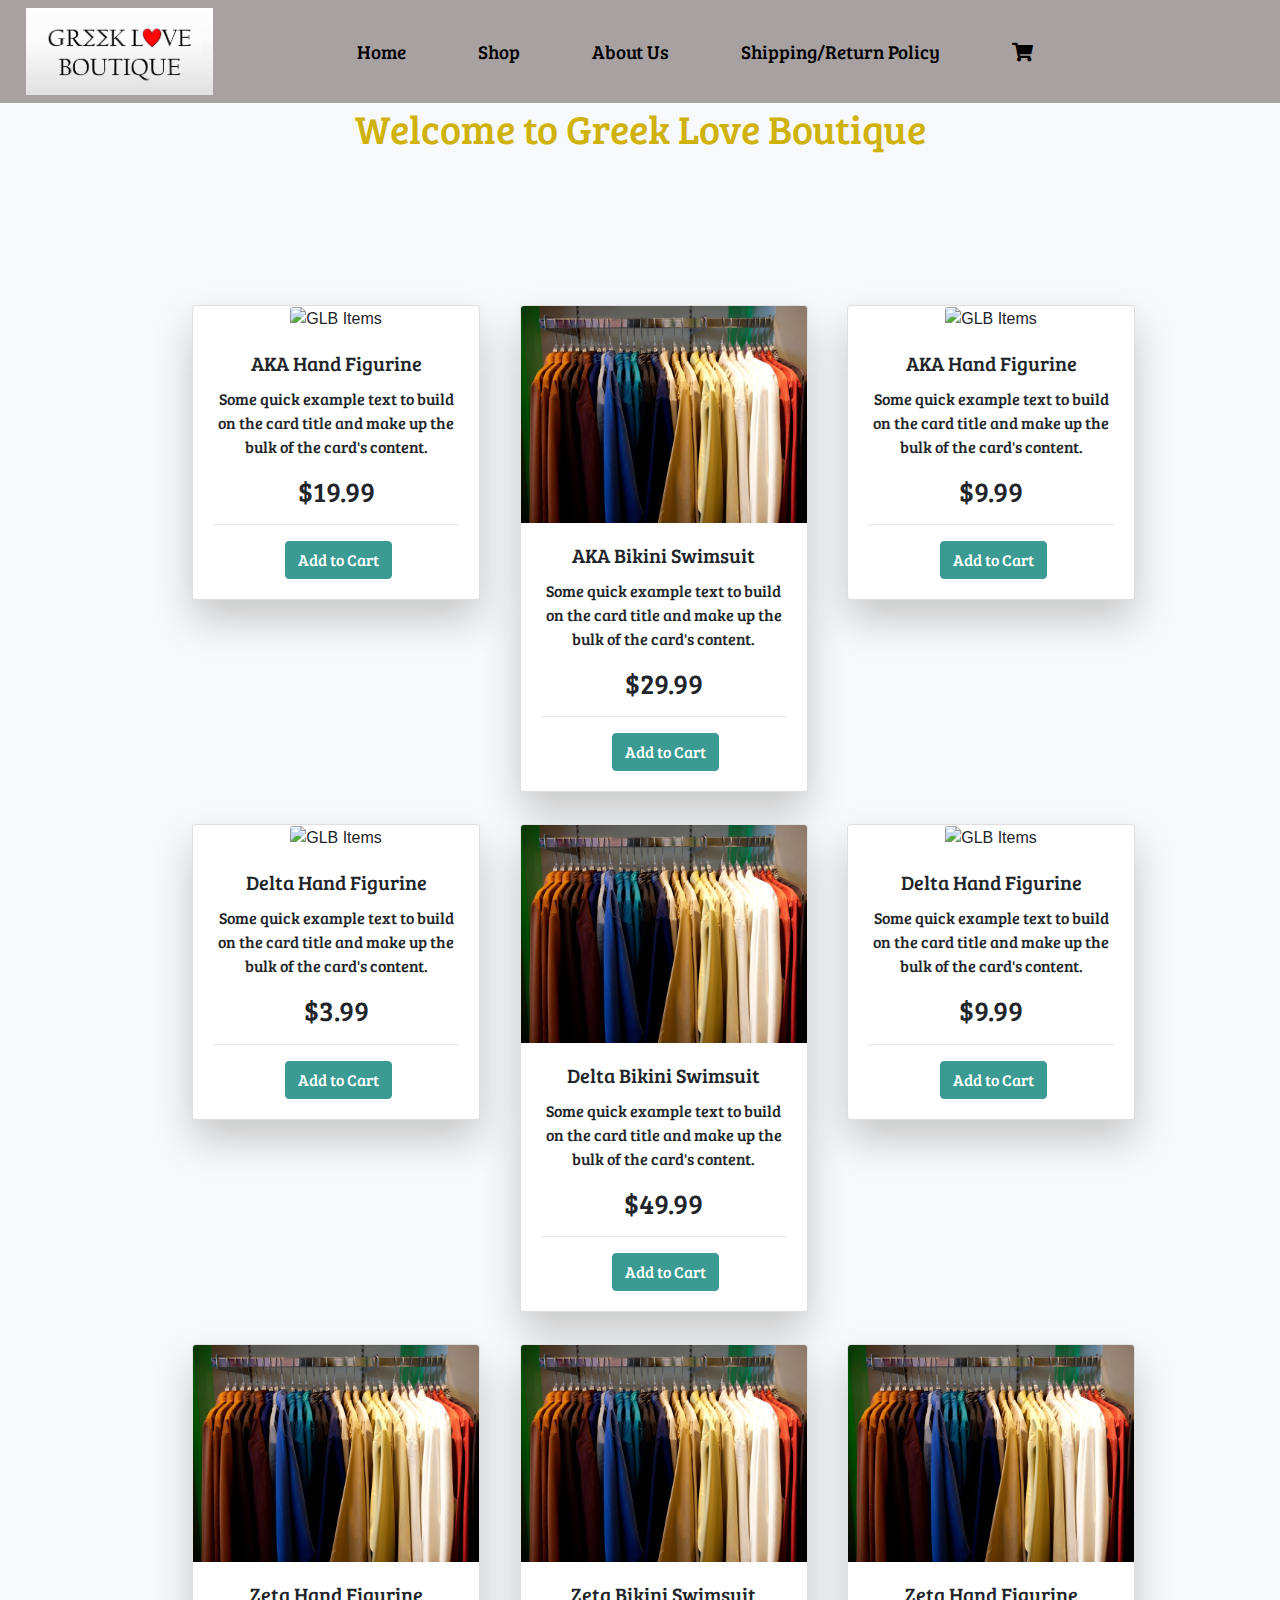
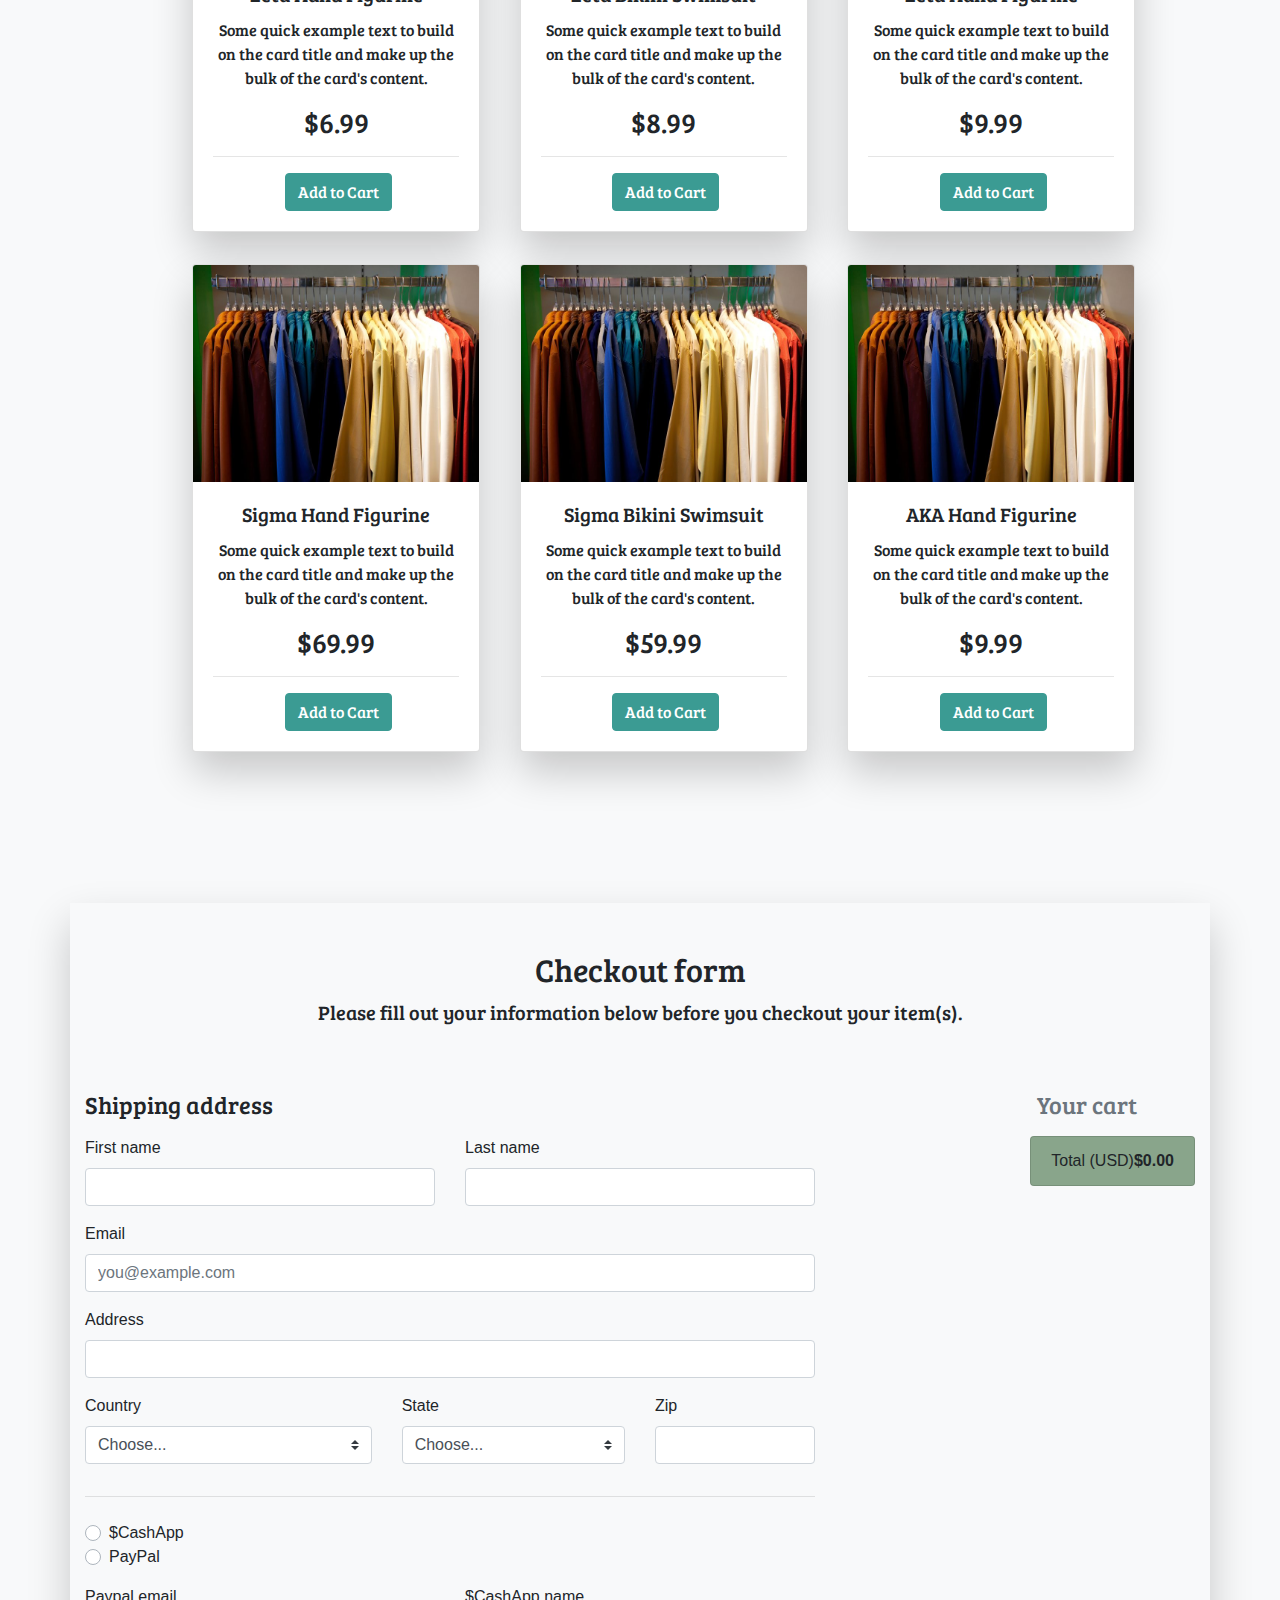
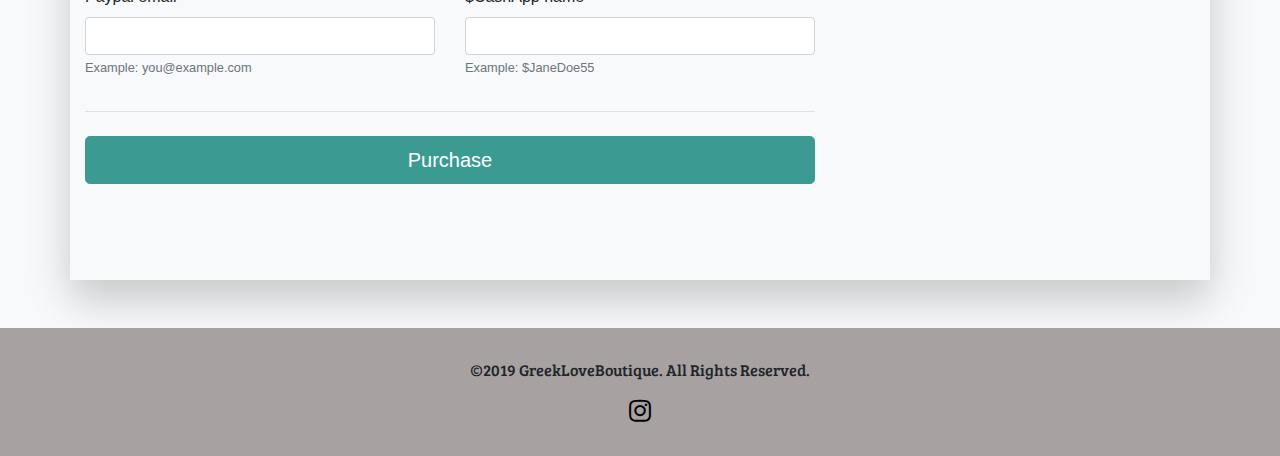
==== index.html @ 69c24197 "edits update" ====
<!doctype html>
<html>

<head>
    <meta charset="utf-8">
    <meta http-equiv="X-UA-Compatible" content="IE=edge">
    <title>GreekLoveBoutique</title>
    <meta name="viewport" content="width=device-width, initial-scale=1">
    <!--css-->
    <link rel="stylesheet" type="text/css" href="css/style.css">
    
    <link rel="stylesheet" href="https://use.fontawesome.com/releases/v5.8.1/css/all.css">
    <link rel="stylesheet" href="https://stackpath.bootstrapcdn.com/bootstrap/4.3.1/css/bootstrap.min.css">
    <!--Google Fonts-->
    <link href="https://fonts.googleapis.com/css?family=Bree+Serif" rel="stylesheet">

    <script src="https://code.jquery.com/jquery-3.3.1.slim.min.js"></script>
    <script src="https://stackpath.bootstrapcdn.com/bootstrap/4.3.1/js/bootstrap.min.js"></script>

    <link rel="icon" type="image/ico" href="images/icon.png" />

        <!--javscript-->
        <script src="js/app.js" async></script>


</head>

<body>
  <!--Top Nav Starts-->
  <div id="home"></div>
    <nav class="navbar fixed-top navbar-expand-lg navbar-light bg-light" id="mainNavBar">
        <!--Logo-->
        <img src="images/GLBlogo.png" alt="logo" id="logo">
        <!-- <a class="navbar-brand" id="brand" href="#">GreekLoveBoutique</a> -->
        <button class="navbar-toggler" type="button" data-toggle="collapse" data-target="#navbarNav"
            aria-controls="navbarNav" aria-expanded="false" aria-label="Toggle navigation">
            <span class="navbar-toggler-icon"></span>
        </button>
        <div class="collapse navbar-collapse" id="navbarNav">

            <ul class="navbar-nav">
                <li class="nav-item active">
                    <a class="nav-link" href="#home">Home <span class="sr-only">(current)</span></a>
                </li>
                <li class="nav-item">
                    <a class="nav-link" href="#shopping">Shop</a>
                </li>
                <li class="nav-item">
                    <a class="nav-link" href="about.html">About Us</a>
                </li>
                <li class="nav-item">
                    <a class="nav-link" href="policy.html">Shipping/Return Policy</a>
                </li>
              <li class="nav-item">
                <a class="nav-link" href="#checkout" id="shopCart"><i class="fas fa-shopping-cart"></i></a>
              </li>
            </ul>
            
        </div>
        
        
    </nav>
<!--Top Nav Ends-->

    <!--Carousel-->

    <div id="carouselExampleIndicators" class="carousel slide" data-ride="carousel" id="home">
            <ol class="carousel-indicators">
              <li data-target="#carouselExampleIndicators" data-slide-to="0" class="active"></li>
              <li data-target="#carouselExampleIndicators" data-slide-to="1"></li>
              <li data-target="#carouselExampleIndicators" data-slide-to="2"></li>
            </ol>
            <div class="carousel-inner">
              <div class="carousel-item active">
                <img src="images/AKA-Carousel-1.png" class="d-block w-100" alt="firstPic" id="carousel-pic">
              </div>
              <div class="carousel-item">
                <img src="images/Delta-Carousel-1.png" class="d-block w-100" alt="secondPic" id="carousel-pic">
              </div>
              <div class="carousel-item">
                <img src="images/AKA-Carousel-2.png" class="d-block w-100" alt="thirdPic" id="carousel-pic">
              </div>
            </div>
            <a class="carousel-control-prev" href="#carouselExampleIndicators" role="button" data-slide="prev">
              <span class="carousel-control-prev-icon" aria-hidden="true"></span>
              <span class="sr-only">Previous</span>
            </a>
            <a class="carousel-control-next" href="#carouselExampleIndicators" role="button" data-slide="next">
              <span class="carousel-control-next-icon" aria-hidden="true"></span>
              <span class="sr-only">Next</span>
            </a>
    </div>

<!--Carousel Ends-->

<h1 class="greeting" style="color: rgb(207, 178, 11); font-size: 30pt;">Welcome to Greek Love Boutique</h1>


 <!--Collection starts-->

    <div id="shopping">
    <br>
    <br>
    <br>
    <br>
  </div>
 <div class="row" id="rowOne" > <!--row one starts-->
  <div class="col-md-3 col-sm-6">
      <div class="card" style="width: 18rem;">
        
        <!-- Button trigger modal -->
<a class data-toggle="modal" data-target="#exampleModalCenter1">
    
  <!-- Modal -->
  <div class="modal fade" id="exampleModalCenter1" tabindex="-1" role="dialog" aria-labelledby="exampleModalCenterTitle" aria-hidden="true">
    <div class="modal-dialog modal-dialog-centered" role="img">
      <div class="modal-content">
        <div class="modal-header">
            <h5 class="modal-title" id="exampleModalLabel1">AKA Hand Figurine</h5>
          <button type="button" class="close" data-dismiss="modal" aria-label="Close">
            <span aria-hidden="true">&times;</span>
          </button>
        </div>
        <div class="modal-body">
            <img src="images/AKA-Carousel-2.png" class="card-img-top" alt="GLB Items">
        </div>
      </div>
    </div>
  </div>
          <img src="images/AKA-Carousel-2.png" class="card-img-top" alt="GLB Items" input type="image" name="item" style="cursor: pointer;">
        </a>
          <div class="card-body">
          <h5 class="card-title">AKA Hand Figurine</h5>
          <p class="card-text">Some quick example text to build on the card title and make up the bulk of the card's content.</p>
          <h3 class="card-item-price">$19.99</h3>
          <hr>
          <a href="javascript:void();" class="btn btn-primary card-button">Add to Cart</a>
          </div>
      </div>
  </div>

  <div class="col-md-3 col-sm-6">
          <div class="card" style="width: 18rem;">
              <a class data-toggle="modal" data-target="#exampleModalCenter2">
    
  <!-- Modal -->
  <div class="modal fade" id="exampleModalCenter2" tabindex="-1" role="dialog" aria-labelledby="exampleModalCenterTitle" aria-hidden="true">
    <div class="modal-dialog modal-dialog-centered" role="img">
      <div class="modal-content">
        <div class="modal-header">
            <h5 class="modal-title" id="exampleModalLabel2">AKA Bikini Swimsuit</h5>
          <button type="button" class="close" data-dismiss="modal" aria-label="Close">
            <span aria-hidden="true">&times;</span>
          </button>
        </div>
        <div class="modal-body">
            <img src="images/shop.jpg" class="card-img-top" alt="GLB Items">
        </div>
      </div>
    </div>
  </div>
          <img src="images/shop.jpg" input type="image" name="item" class="card-img-top" alt="GLB Items" style="cursor: pointer;">
        </a>
              <div class="card-body">
              <h5 class="card-title">AKA Bikini Swimsuit</h5>
              <p class="card-text">Some quick example text to build on the card title and make up the bulk of the card's content.</p>
              <h3 class="card-item-price">$29.99</h3>
              <hr>
              <a href="javascript:void();" class="btn btn-primary card-button">Add to Cart</a>
              </div>
          </div>
  </div>

  <div class="col-md-3 col-sm-6">
      <div class="card" style="width: 18rem;">
        
          <!-- Button trigger modal -->
  <a class data-toggle="modal" data-target="#exampleModalCenter3">
      
    <!-- Modal -->
    <div class="modal fade" id="exampleModalCenter3" tabindex="-1" role="dialog" aria-labelledby="exampleModalCenterTitle" aria-hidden="true">
      <div class="modal-dialog modal-dialog-centered" role="img">
        <div class="modal-content">
          <div class="modal-header">
              <h5 class="modal-title" id="exampleModalLabel3">AKA Hand Figurine</h5>
            <button type="button" class="close" data-dismiss="modal" aria-label="Close">
              <span aria-hidden="true">&times;</span>
            </button>
          </div>
          <div class="modal-body">
              <img src="images/AKA-Carousel-2.png" class="card-img-top" alt="GLB Items">
          </div>
        </div>
      </div>
    </div>
            <img src="images/AKA-Carousel-2.png" input type="image" name="item" class="card-img-top" alt="GLB Items" style="cursor: pointer;">
          </a>
            <div class="card-body">
            <h5 class="card-title">AKA Hand Figurine</h5>
            <p class="card-text">Some quick example text to build on the card title and make up the bulk of the card's content.</p>
            <h3 class="card-item-price">$9.99</h3>
            <hr>
            <a href="javascript:void();" class="btn btn-primary card-button">Add to Cart</a>
            </div>
        </div>
  </div>
</div> <!--row one ends-->

<div class="row" id="rowTwo"> <!--row two starts-->
  <div class="col-md-3 col-sm-6">
      <div class="card" style="width: 18rem;">
        
          <!-- Button trigger modal -->
  <a class data-toggle="modal" data-target="#exampleModalCenter4">
      
    <!-- Modal -->
    <div class="modal fade" id="exampleModalCenter4" tabindex="-1" role="dialog" aria-labelledby="exampleModalCenterTitle" aria-hidden="true">
      <div class="modal-dialog modal-dialog-centered" role="img">
        <div class="modal-content">
          <div class="modal-header">
              <h5 class="modal-title" id="exampleModalLabel4">Delta Hand Figurine</h5>
            <button type="button" class="close" data-dismiss="modal" aria-label="Close">
              <span aria-hidden="true">&times;</span>
            </button>
          </div>
          <div class="modal-body">
              <img src="images/Delta-Carousel-1.png" class="card-img-top" alt="GLB Items">
          </div>
        </div>
      </div>
    </div>
            <img src="images/Delta-Carousel-1.png" input type="image" name="item" class="card-img-top" alt="GLB Items" style="cursor: pointer;">
          </a>
            <div class="card-body">
            <h5 class="card-title">Delta Hand Figurine</h5>
            <p class="card-text">Some quick example text to build on the card title and make up the bulk of the card's content.</p>
            <h3 class="card-item-price">$3.99</h3>
            <hr>
            <a href="javascript:void();" class="btn btn-primary card-button">Add to Cart</a>
            </div>
        </div>
  </div>

  <div class="col-md-3 col-sm-6">
      <div class="card" style="width: 18rem;">
        
          <!-- Button trigger modal -->
  <a class data-toggle="modal" data-target="#exampleModalCenter5">
      
    <!-- Modal -->
    <div class="modal fade" id="exampleModalCenter5" tabindex="-1" role="dialog" aria-labelledby="exampleModalCenterTitle" aria-hidden="true">
      <div class="modal-dialog modal-dialog-centered" role="img">
        <div class="modal-content">
          <div class="modal-header">
              <h5 class="modal-title" id="exampleModalLabel5">Delta Bikini Swimsuit</h5>
            <button type="button" class="close" data-dismiss="modal" aria-label="Close">
              <span aria-hidden="true">&times;</span>
            </button>
          </div>
          <div class="modal-body">
              <img src="images/shop.jpg" class="card-img-top" alt="GLB Items">
          </div>
        </div>
      </div>
    </div>
            <img src="images/shop.jpg" input type="image" name="item" class="card-img-top" alt="GLB Items" style="cursor: pointer;">
          </a>
            <div class="card-body">
            <h5 class="card-title">Delta Bikini Swimsuit</h5>
            <p class="card-text">Some quick example text to build on the card title and make up the bulk of the card's content.</p>
            <h3 class="card-item-price">$49.99</h3>
            <hr>
            <a href="javascript:void();" class="btn btn-primary card-button">Add to Cart</a>
            </div>
        </div>
  </div>

  <div class="col-md-3 col-sm-6">
      <div class="card" style="width: 18rem;">
        
          <!-- Button trigger modal -->
  <a class data-toggle="modal" data-target="#exampleModalCenter6">
      
    <!-- Modal -->
    <div class="modal fade" id="exampleModalCenter6" tabindex="-1" role="dialog" aria-labelledby="exampleModalCenterTitle" aria-hidden="true">
      <div class="modal-dialog modal-dialog-centered" role="img">
        <div class="modal-content">
          <div class="modal-header">
              <h5 class="modal-title" id="exampleModalLabe6">Delta Hand Figurine</h5>
            <button type="button" class="close" data-dismiss="modal" aria-label="Close">
              <span aria-hidden="true">&times;</span>
            </button>
          </div>
          <div class="modal-body">
              <img src="images/Delta-Carousel-1.png" class="card-img-top" alt="GLB Items">
          </div>
        </div>
      </div>
    </div>
            <img src="images/Delta-Carousel-1.png" input type="image" name="item" class="card-img-top" alt="GLB Items" style="cursor: pointer;">
          </a>
            <div class="card-body">
            <h5 class="card-title">Delta Hand Figurine</h5>
            <p class="card-text">Some quick example text to build on the card title and make up the bulk of the card's content.</p>
            <h3 class="card-item-price">$9.99</h3>
            <hr>
            <a href="javascript:void();" class="btn btn-primary card-button">Add to Cart</a>
            </div>
        </div>
  </div>
</div> <!--row two ends-->

<div class="row" id="rowThree"> <!--row three starts-->
  <div class="col-md-3 col-sm-6">
      <div class="card" style="width: 18rem;">
        
          <!-- Button trigger modal -->
  <a class data-toggle="modal" data-target="#exampleModalCenter7">
      
    <!-- Modal -->
    <div class="modal fade" id="exampleModalCenter7" tabindex="-1" role="dialog" aria-labelledby="exampleModalCenterTitle" aria-hidden="true">
      <div class="modal-dialog modal-dialog-centered" role="img">
        <div class="modal-content">
          <div class="modal-header">
              <h5 class="modal-title" id="exampleModalLabel7">Zeta Hand Figurine</h5>
            <button type="button" class="close" data-dismiss="modal" aria-label="Close">
              <span aria-hidden="true">&times;</span>
            </button>
          </div>
          <div class="modal-body">
              <img src="images/shop.jpg" class="card-img-top" alt="GLB Items">
          </div>
        </div>
      </div>
    </div>
            <img src="images/shop.jpg" input type="image" name="item" class="card-img-top" alt="GLB Items" style="cursor: pointer;">
          </a>
            <div class="card-body">
            <h5 class="card-title">Zeta Hand Figurine</h5>
            <p class="card-text">Some quick example text to build on the card title and make up the bulk of the card's content.</p>
            <h3 class="card-item-price">$6.99</h3>
            <hr>
            <a href="javascript:void();" class="btn btn-primary card-button">Add to Cart</a>
            </div>
        </div>
  </div>

  <div class="col-md-3 col-sm-6">
      <div class="card" style="width: 18rem;">
        
          <!-- Button trigger modal -->
  <a class data-toggle="modal" data-target="#exampleModalCenter8">
      
    <!-- Modal -->
    <div class="modal fade" id="exampleModalCenter8" tabindex="-1" role="dialog" aria-labelledby="exampleModalCenterTitle" aria-hidden="true">
      <div class="modal-dialog modal-dialog-centered" role="img">
        <div class="modal-content">
          <div class="modal-header">
              <h5 class="modal-title" id="exampleModalLabel8">Zeta Bikini Swimsuit</h5>
            <button type="button" class="close" data-dismiss="modal" aria-label="Close">
              <span aria-hidden="true">&times;</span>
            </button>
          </div>
          <div class="modal-body">
              <img src="images/shop.jpg" class="card-img-top" alt="GLB Items">
          </div>
        </div>
      </div>
    </div>
            <img src="images/shop.jpg" input type="image" name="item" class="card-img-top" alt="GLB Items" style="cursor: pointer;">
          </a>
            <div class="card-body">
            <h5 class="card-title">Zeta Bikini Swimsuit</h5>
            <p class="card-text">Some quick example text to build on the card title and make up the bulk of the card's content.</p>
            <h3 class="card-item-price">$8.99</h3>
            <hr>
            <a href="javascript:void();" class="btn btn-primary card-button">Add to Cart</a>
            </div>
        </div>
  </div>

  <div class="col-md-3 col-sm-6">
      <div class="card" style="width: 18rem;">
        
          <!-- Button trigger modal -->
  <a class data-toggle="modal" data-target="#exampleModalCenter9">
      
    <!-- Modal -->
    <div class="modal fade" id="exampleModalCenter9" tabindex="-1" role="dialog" aria-labelledby="exampleModalCenterTitle" aria-hidden="true">
      <div class="modal-dialog modal-dialog-centered" role="img">
        <div class="modal-content">
          <div class="modal-header">
              <h5 class="modal-title" id="exampleModalLabel9">Zeta Hand Figurine</h5>
            <button type="button" class="close" data-dismiss="modal" aria-label="Close">
              <span aria-hidden="true">&times;</span>
            </button>
          </div>
          <div class="modal-body">
              <img src="images/shop.jpg" class="card-img-top" alt="GLB Items">
          </div>
        </div>
      </div>
    </div>
            <img src="images/shop.jpg" input type="image" name="item" class="card-img-top" alt="GLB Items" style="cursor: pointer;">
          </a>
            <div class="card-body">
            <h5 class="card-title">Zeta Hand Figurine</h5>
            <p class="card-text">Some quick example text to build on the card title and make up the bulk of the card's content.</p>
            <h3 class="card-item-price">$9.99</h3>
            <hr>
            <a href="javascript:void();" class="btn btn-primary card-button">Add to Cart</a>
            </div>
        </div>
  </div>
</div> <!--row three ends-->

<div class="row" id="rowFour"> <!--row four starts-->
  <div class="col-md-3 col-sm-6">
      <div class="card" style="width: 18rem;">
        
          <!-- Button trigger modal -->
  <a class data-toggle="modal" data-target="#exampleModalCenter10">
      
    <!-- Modal -->
    <div class="modal fade" id="exampleModalCenter10" tabindex="-1" role="dialog" aria-labelledby="exampleModalCenterTitle" aria-hidden="true">
      <div class="modal-dialog modal-dialog-centered" role="img">
        <div class="modal-content">
          <div class="modal-header">
              <h5 class="modal-title" id="exampleModalLabel10">Sigma Hand Figurine</h5>
            <button type="button" class="close" data-dismiss="modal" aria-label="Close">
              <span aria-hidden="true">&times;</span>
            </button>
          </div>
          <div class="modal-body">
              <img src="images/shop.jpg" class="card-img-top" alt="GLB Items">
          </div>
        </div>
      </div>
    </div>
            <img src="images/shop.jpg" input type="image" name="item" class="card-img-top" alt="GLB Items" style="cursor: pointer;">
          </a>
            <div class="card-body">
            <h5 class="card-title">Sigma Hand Figurine</h5>
            <p class="card-text">Some quick example text to build on the card title and make up the bulk of the card's content.</p>
            <h3 class="card-item-price">$69.99</h3>
            <hr>
            <a href="javascript:void();" class="btn btn-primary card-button">Add to Cart</a>
            </div>
        </div>
  </div>

  <div class="col-md-3 col-sm-6">
      <div class="card" style="width: 18rem;">
        
          <!-- Button trigger modal -->
  <a class data-toggle="modal" data-target="#exampleModalCenter11">
      
    <!-- Modal -->
    <div class="modal fade" id="exampleModalCenter12" tabindex="-1" role="dialog" aria-labelledby="exampleModalCenterTitle" aria-hidden="true">
      <div class="modal-dialog modal-dialog-centered" role="img">
        <div class="modal-content">
          <div class="modal-header">
              <h5 class="modal-title" id="exampleModalLabel11">Sigma Bikini Swimsuit</h5>
            <button type="button" class="close" data-dismiss="modal" aria-label="Close">
              <span aria-hidden="true">&times;</span>
            </button>
          </div>
          <div class="modal-body">
              <img src="images/shop.jpg" class="card-img-top" alt="GLB Items">
          </div>
        </div>
      </div>
    </div>
            <img src="images/shop.jpg" input type="image" name="item" class="card-img-top" alt="GLB Items" style="cursor: pointer;">
          </a>
            <div class="card-body">
            <h5 class="card-title">Sigma Bikini Swimsuit</h5>
            <p class="card-text">Some quick example text to build on the card title and make up the bulk of the card's content.</p>
            <h3 class="card-item-price">$59.99</h3>
            <hr>
            <a href="javascript:void();" class="btn btn-primary card-button">Add to Cart</a>
            </div>
        </div>
  </div>

  <div class="col-md-3 col-sm-6">
      <div class="card" style="width: 18rem;">
        
          <!-- Button trigger modal -->
  <a class data-toggle="modal" data-target="#exampleModalCenter12">
      
    <!-- Modal -->
    <div class="modal fade" id="exampleModalCenter12" tabindex="-1" role="dialog" aria-labelledby="exampleModalCenterTitle" aria-hidden="true">
      <div class="modal-dialog modal-dialog-centered" role="img">
        <div class="modal-content">
          <div class="modal-header">
              <h5 class="modal-title" id="exampleModalLabel12">Sigma Hand Figurine</h5>
            <button type="button" class="close" data-dismiss="modal" aria-label="Close">
              <span aria-hidden="true">&times;</span>
            </button>
          </div>
          <div class="modal-body">
              <img src="images/shop.jpg" class="card-img-top" alt="GLB Items">
          </div>
        </div>
      </div>
    </div>
            <img src="images/shop.jpg" input type="image" name="item" class="card-img-top" alt="GLB Items" style="cursor: pointer;">
          </a>
            <div class="card-body">
            <h5 class="card-title">AKA Hand Figurine</h5>
            <p class="card-text">Some quick example text to build on the card title and make up the bulk of the card's content.</p>
            <h3 class="card-item-price">$9.99</h3>
            <hr>
            <a href="javascript:void();" class="btn btn-primary card-button">Add to Cart</a>
            </div>
        </div>
  </div>
</div> <!--row four ends-->

<!--Collection ends-->

 <!-- Custom styles for this template -->

<div id="checkout">
    <br>
    <br>
    <br>
    <br>
    <br>
</div>
<form id="checkout-form" method="post" action="https://formspree.io/chasejenkins2009@gmail.com">
<body class="bg-light">
  <div class="container" style="box-shadow: 0 20px 40px rgba(0,0,0,.2);">
<div class="py-5 text-center">
  <h2>Checkout form</h2>
  <p class="lead" >Please fill out your information below before you checkout your item(s).</p>
</div>
<div class="messages-two"></div>

<div class="row">
  <div class="col-md-4 order-md-2 mb-4">
    <h4 class="d-flex justify-content-between align-items-center mb-3">
      <span class="text-muted" style ="margin-left: 8em;">Your cart</span>
    </h4>
    <div class="cart-row" >
    <div class="cart-items">
    <ul class="list-group mb-3">
      <!-- <li class="list-group-item d-flex justify-content-between lh-condensed">
        <div>
          <img class="cart-item-image" src="images/shop.jpg" input type="image" name="item" width= "100" height= "100">
          <h6 class="my-0" input type="text" name="item">AKA Hand Figurine</h6>
          <br>
          
            <input class="cart-quantity-input" name="quantity" type="number" value="1">
            <hr>
            <button class="btn btn-danger" type="button">REMOVE</button>
          
      </div>  
        <div class="item-price">$9.99</div>
      </li> -->

      <li class="list-group-item d-flex justify-content-between" id="total">
        <span>Total (USD)</span>
        <div class="cart-total-price" input type="number" name="total" required>$0.00</div>
      </li>
    </ul>
    </div>
  </div>
</div>
  
  <div class="col-md-8 order-md-1">
    <h4 class="mb-3">Shipping address</h4>
    <form class="needs-validation" novalidate>
      <div class="row">
        <div class="col-md-6 mb-3">
          <label for="firstName">First name</label>
          <input type="text" class="form-control" id="firstName" name="first name" placeholder="" value="" required>
          <div class="invalid-feedback">
            Valid first name is required.
          </div>
        </div>
        <div class="col-md-6 mb-3">
          <label for="lastName">Last name</label>
          <input type="text" class="form-control" id="lastName" name="last name" placeholder="" value="" required>
          <div class="invalid-feedback">
            Valid last name is required.
          </div>
        </div>
      </div>
      <div class="mb-3">
            <label for="email">Email</label>
            <input type="email" class="form-control" id="email" name="email" placeholder="you@example.com" value="" required>
            <div class="invalid-feedback">
              Valid email address is required.
            </div>
          </div>

      

      <div class="mb-3">
        <label for="address">Address</label>
        <input type="text" class="form-control" id="address" name="address" placeholder="" required>
        <div class="invalid-feedback">
          Please enter your shipping address.
        </div>
      </div>

      <div class="row">
        <div class="col-md-5 mb-3">
          <label for="country">Country</label>
          <select class="custom-select d-block w-100" name="country" id="country" required>
            <option value="">Choose...</option>
            <option>United States</option>
          </select>
          <div class="invalid-feedback">
            Please select a valid country.
          </div>
        </div>
        <div class="col-md-4 mb-3">
          <label for="state">State</label>
          <select class="custom-select d-block w-100" id="state" name="state" required>
            <option value="">Choose...</option>
            <option value="AL">Alabama</option>
            <option value="AK">Alaska</option>
            <option value="AZ">Arizona</option>
            <option value="AR">Arkansas</option>
            <option value="CA">California</option>
            <option value="CO">Colorado</option>
            <option value="CT">Connecticut</option>
            <option value="DE">Delaware</option>
            <option value="DC">District Of Columbia</option>
            <option value="FL">Florida</option>
            <option value="GA">Georgia</option>
            <option value="HI">Hawaii</option>
            <option value="ID">Idaho</option>
            <option value="IL">Illinois</option>
            <option value="IN">Indiana</option>
            <option value="IA">Iowa</option>
            <option value="KS">Kansas</option>
            <option value="KY">Kentucky</option>
            <option value="LA">Louisiana</option>
            <option value="ME">Maine</option>
            <option value="MD">Maryland</option>
            <option value="MA">Massachusetts</option>
            <option value="MI">Michigan</option>
            <option value="MN">Minnesota</option>
            <option value="MS">Mississippi</option>
            <option value="MO">Missouri</option>
            <option value="MT">Montana</option>
            <option value="NE">Nebraska</option>
            <option value="NV">Nevada</option>
            <option value="NH">New Hampshire</option>
            <option value="NJ">New Jersey</option>
            <option value="NM">New Mexico</option>
            <option value="NY">New York</option>
            <option value="NC">North Carolina</option>
            <option value="ND">North Dakota</option>
            <option value="OH">Ohio</option>
            <option value="OK">Oklahoma</option>
            <option value="OR">Oregon</option>
            <option value="PA">Pennsylvania</option>
            <option value="RI">Rhode Island</option>
            <option value="SC">South Carolina</option>
            <option value="SD">South Dakota</option>
            <option value="TN">Tennessee</option>
            <option value="TX">Texas</option>
            <option value="UT">Utah</option>
            <option value="VT">Vermont</option>
            <option value="VA">Virginia</option>
            <option value="WA">Washington</option>
            <option value="WV">West Virginia</option>
            <option value="WI">Wisconsin</option>
            <option value="WY">Wyoming</option>
          </select>
          <div class="invalid-feedback">
            Please provide a valid state.
          </div>
        </div>
        <div class="col-md-3 mb-3">
          <label for="zip">Zip</label>
          <input type="text" class="form-control" id="zip" name="zip" placeholder="" required>
          <div class="invalid-feedback">
            Zip code required.
          </div>
        </div>
      </div>
      <hr class="mb-4">

      <div class="d-block my-3">
        <div class="custom-control custom-radio">
          <input id="credit" type="radio" name="paymentMethod" class="custom-control-input">
          <label class="custom-control-label" for="credit">$CashApp</label>
        </div>
        
        <div class="custom-control custom-radio">
          <input id="paypal" type="radio" name="paymentMethod" class="custom-control-input" >
          <label class="custom-control-label" for="paypal">PayPal</label>
        </div>
      </div>
      <div class="row">
        <div class="col-md-6 mb-3">
          <label for="pp-email">Paypal email</label>
          <input type="text" class="form-control" id="pp-email" name="Paypal Email" placeholder="" required>
          <small class="text-muted">Example: you@example.com</small>
          <div class="invalid-feedback">
            Name on card is required
          </div>
        </div>
        <div class="col-md-6 mb-3">
          <label for="ca-name">$CashApp name</label>
          <input type="text" class="form-control" id="ca-name" name="CashApp Name" placeholder="" required>
          <small class="text-muted">Example: $JaneDoe55</small>
          <div class="invalid-feedback">
            Credit card number is required
          </div>
        </div>
      </div>
      
      <hr class="mb-4">
      <button class="btn btn-primary btn-lg btn-block" id="checkout-button" name ="submit" type="submit">Purchase</button>
    </form>
  </div>
</div>
</form>
<footer class="my-5 pt-5 text-muted text-center text-small">
</footer>

</div>


        <!--Footer Area Starts-->

        <div class="footer-area">
                <div class="container">
                    <div class="row">
                        <div class="col-xs-12 col-sm-12 col-md-12 col-lg-12 text-center">
                            <p style="text-align: center;">&copy;2019 GreekLoveBoutique. All Rights Reserved.</p>
                            <!--edit here-->
                            <a href="https://www.instagram.com/greekloveboutique/?hl=en" target="_blank"><i class="fab fa-instagram" id="instagram"></i></a>
                        </div>
                    </div>
                </div>
            </div>
        
            <!--Footer Area Ends-->

</body>
</html>
---- css/style.css ----
* 
{
    margin: 0;
    padding: 0;
    box-sizing: border-box;
}
html, body {
    max-width: 100%;
    overflow-x: hidden;
    scroll-behavior: smooth;
}
html, h1, h2, h3, h4, h5, p  { 
    font-family: 'Bree Serif', serif;
}
#mainNavBar {
    background-color: rgb(167, 161, 161) !important;
}
#logo {
    width: 15%;
    margin-left: 10px;
    margin-right: 8.5em;
}
/* #brand {
    font-weight: bold;
    font-family: 'Bree Serif', serif; 
    padding-right: 9em;   
} */
.nav-link {
    font-family: 'Bree Serif', serif;
    margin-right: 3em;
    font-size: 14pt;
    color: black !important;
}
.nav-link:hover {
    color: rgb(73, 72, 72) !important;
}

#shopCart {
    margin-right: 3em;
    color: black !important;
    font-size: 14pt;
    font-family: 'Bree Serif', serif !important;
}
#shopCart:hover {
    color: rgb(73, 72, 72) !important;

}
.greeting {
    text-align: center;
    color: rgb(207, 178, 11) !important;
    margin-top: 2em;
    font-size: 20pt;
}

.carousel-inner {
    width: 100% !important;
    height: 50% !important;
}

/* ------ Shop Page Starts -------- */

#rowOne {
    margin-bottom: 2em;
}
#rowTwo {
    margin-bottom: 2em;
}
#rowThree {
    margin-bottom: 2em;
}
#rowFour {
    margin-bottom: 5em;
}
.card {
    top: 10%;
    margin-left:12em;
    box-shadow: 0 20px 40px rgba(0,0,0,.2);
    text-align: center;

}
.card-body {
    font-family: 'Bree Serif', serif;
}
.card-button {
    margin-left: 4px;
    background: rgb(59, 155, 147) !important;
    border-color: rgb(59, 155, 147) !important;
}
.card-button:focus {
    background: rgb(22, 185, 71) !important;
    border-color: rgb(22, 185, 71) !important;
}
.modal-title {
    margin-left: 7em;
}

/* --------Shop Page End --------- */

/*  ---- Shipping/Return Policy Starts */

.policy-section {
    text-align: center;
    box-shadow: 0 20px 40px rgba(0,0,0,.2);
    padding: 5%;
    margin-bottom: 3%;
    margin-top: 3%;
    width: 80%;
    margin-left: 9em;
}

/*  ---- Shipping/Return Policy Ends */



/*------About/Contact Starts-------*/

.about-title, .contact-title {
    text-align: center;
    margin-bottom: 2%;
}

#contact-form {
    box-shadow: 0 20px 40px rgba(0,0,0,.2);
    padding: 5%;
    margin-bottom: 3%;
    margin-top: 3%;
    width: 80%;
    margin-left: 15em;
}
#aboutUs {
    box-shadow: 0 20px 40px rgba(0,0,0,.2);
    padding: 5%;
    margin-bottom: 2%;
    width: 80%;
    margin-left:15em;
    margin-top: 3em;
}

.contact-area .form-control{
    border: none;
    border-bottom: 2px solid #a2a2a2;
    box-shadow: none;
    padding: 6px 0;
    border-radius: 0;
    margin-bottom: 30px;
}

.contact-area textarea.form-control{
    border:2px solid #a2a2a2;
    padding: 6px;
    height: 250px;
    margin-bottom: 30px;
}

.single-contact h2 {
    text-transform: uppercase;
    font-size: 16px;
}

.btn.btn-send {
    background: rgb(11, 122, 113);
    color: #ffffff;
    padding: 15px 20px;
    text-transform: uppercase;
    font-weight: 600;
}


/*-------- About/Contact Ends----------- */

/*---Cart Starts---- */

#checkout-button {
    background: rgb(59, 155, 147) !important;
    border-color: rgb(59, 155, 147) !important;
}
.btn-danger {
    margin-right: 3em;
}
.cart-items {
    float: right;
}
.cart-quantity {
    width: 35%;
}
.cart-quantity-input {
    height: 34px;
    width: 50px;
    border-radius: 5px;
    border: 1px solid #56CCF2;
    background-color: #eee;
    color: #333;
    padding: 0;
    text-align: center;
    font-size: 1.2em;
    margin-right: 25px;
}
.cart-total-price {
    font-weight: bold;
    
}
#total {
    background-color: rgb(137, 165, 139);
}

/* ----Cart Ends----*/


/*-------------- Footer area starts -------------*/

.footer-area {
    background-color: rgb(167, 161, 161) !important;
    padding: 30px 0;
    font-family: 'Bree Serif', serif;

}
#instagram {
    font-size: 25px;
    color: black;
}
/*--------------- Footer area ends -------------*/

/* For mobile phones: */
[class*="col-"] {
    width: 100%;
  }
  
  @media only screen and (min-width: 600px) {
    /* For tablets: */
    .col-sm-1 {width: 8.33%;}
    .col-sm-2 {width: 16.66%;}
    .col-sm-3 {width: 25%;}
    .col-sm-4 {width: 33.33%;}
    .col-sm-5 {width: 41.66%;}
    .col-sm-6 {width: 50%;}
    .col-sm-7 {width: 58.33%;}
    .col-sm-8 {width: 66.66%;}
    .col-sm-9 {width: 75%;}
    .col-sm-10 {width: 83.33%;}
    .col-sm-11 {width: 91.66%;}
    .col-sm-12 {width: 100%;}
  }
  @media only screen and (min-width: 768px) {
    /* For desktop: */
    .col-1 {width: 8.33%;}
    .col-2 {width: 16.66%;}
    .col-3 {width: 25%;}
    .col-4 {width: 33.33%;}
    .col-5 {width: 41.66%;}
    .col-6 {width: 50%;}
    .col-7 {width: 58.33%;}
    .col-8 {width: 66.66%;}
    .col-9 {width: 75%;}
    .col-10 {width: 83.33%;}
    .col-11 {width: 91.66%;}
    .col-12 {width: 100%;}
  }

  @media only screen and (max-width: 600px) {
    #aboutUs {
    box-shadow: 0 20px 40px rgba(0,0,0,.2);
    padding: 5%;
    margin-bottom: 2%;
    width: 80%;
    margin-top: -3em;
    margin-left: 2.5em;
    }
    #contact-form {
        box-shadow: 0 20px 40px rgba(0,0,0,.2);
        padding: 5%;
        margin-bottom: 3%;
        margin-top: 3%;
        width: 80%;
        margin-left: 2.5em;
    }
    .policy-section {
        text-align: center;
        box-shadow: 0 20px 40px rgba(0,0,0,.2);
        padding: 5%;
        margin-bottom: 3%;
        margin-top: 3%;
        width: 80%;
        margin-left: 2.5em;
    }
    .card {
        top: 5%;
        margin-left: 3.7em;
        box-shadow: 0 20px 40px rgba(0,0,0,.2);
        text-align: center;
        margin-bottom: 6%;
    }
    .greeting {
        text-align: center;
        color: rgb(207, 178, 11) !important;
        margin-top: 50px;
        font-size: 30pt;
    }
    #logo {
        width: 35%;
        margin-left: 10px;
        margin-right: 8.5em;
    }
    .carousel-inner {
        width: 100% !important;
        height: 50% !important;
        margin-top: 2em;
    }
  }

@media only screen and (max-width: 768px) {

    #aboutUs {
        box-shadow: 0 20px 40px rgba(0,0,0,.2);
        padding: 5%;
        margin-bottom: 2%;
        width: 80%;
        margin-top: 3em;
        margin-left: 2.5em;
        }
        #contact-form {
            box-shadow: 0 20px 40px rgba(0,0,0,.2);
            padding: 5%;
            margin-bottom: 3%;
            margin-top: 3%;
            width: 80%;
            margin-left: 2.5em;
        }
        .policy-section {
            text-align: center;
            box-shadow: 0 20px 40px rgba(0,0,0,.2);
            padding: 5%;
            margin-bottom: 3%;
            margin-top: 3%;
            width: 80%;
            margin-left: 2.5em;
        }
        .card {
            top: 5%;
            margin-left: -8em;
            box-shadow: 0 20px 40px rgba(0,0,0,.2);
            text-align: center;
            margin-bottom: 6%;
        }
        .modal-title {
            margin-left: 3.5em;
        }

    .greeting {
        text-align: center;
        color: rgb(207, 178, 11) !important;
        margin-top: 50px;
        font-size: 30pt;
    }
    #logo {
        width: 35%;
        margin-left: 10px;
        margin-right: 8.5em;
    }
    .carousel-inner {
        width: 100% !important;
        height: 50% !important;
        margin-top: 2em;
    }
    
    .card {
        margin-bottom: 10px;
    }

    #rowOne {
        margin-bottom: 3em;
        margin-left: 10em;
        width: 30px;
    }
    #rowTwo {
        margin-bottom: 3em;
        margin-left: 10em;
        width: 30px;
    }
    #rowThree {
        margin-bottom: 3em;
        margin-left: 10em;
        width: 30px;
    }
    #rowFour {
        margin-bottom: 3em;
        margin-left: 10em;
        width: 30px;
    }

    .text-muted {
        margin-left: 9em !important;
    }

}
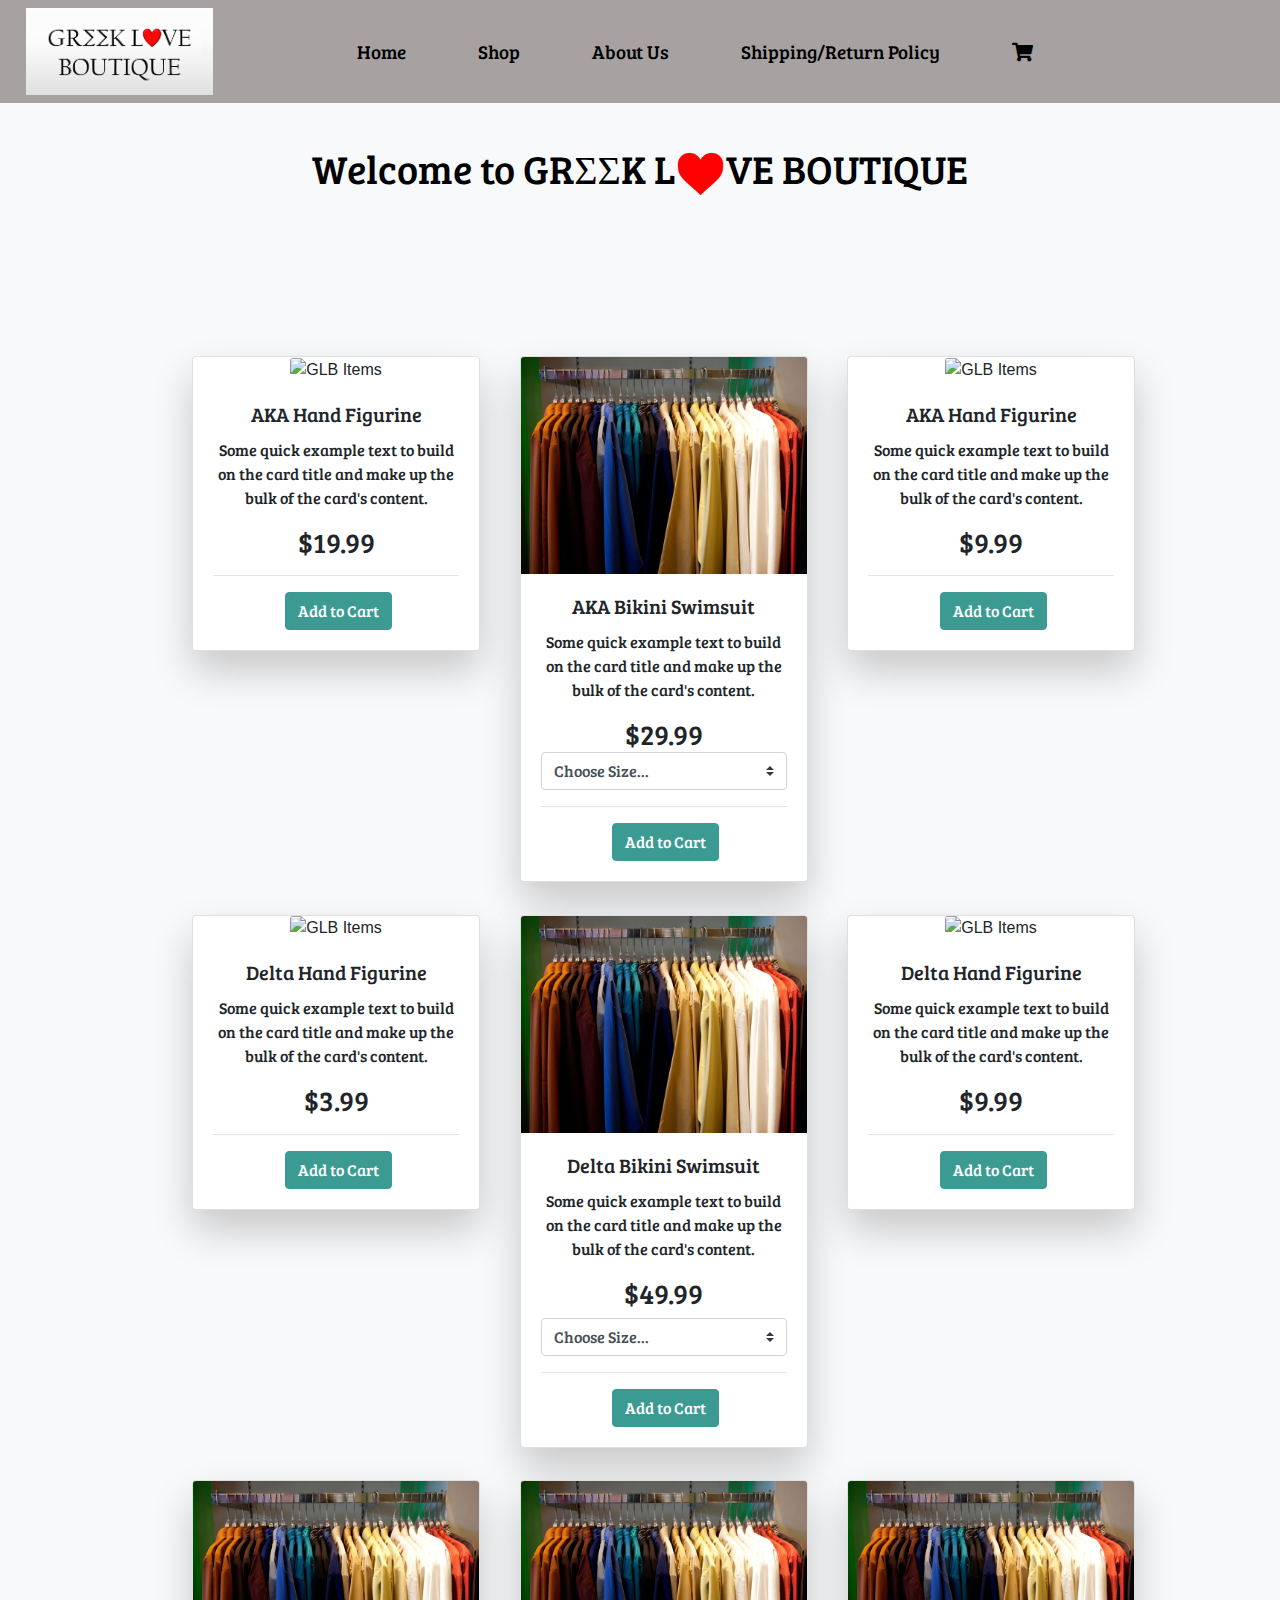
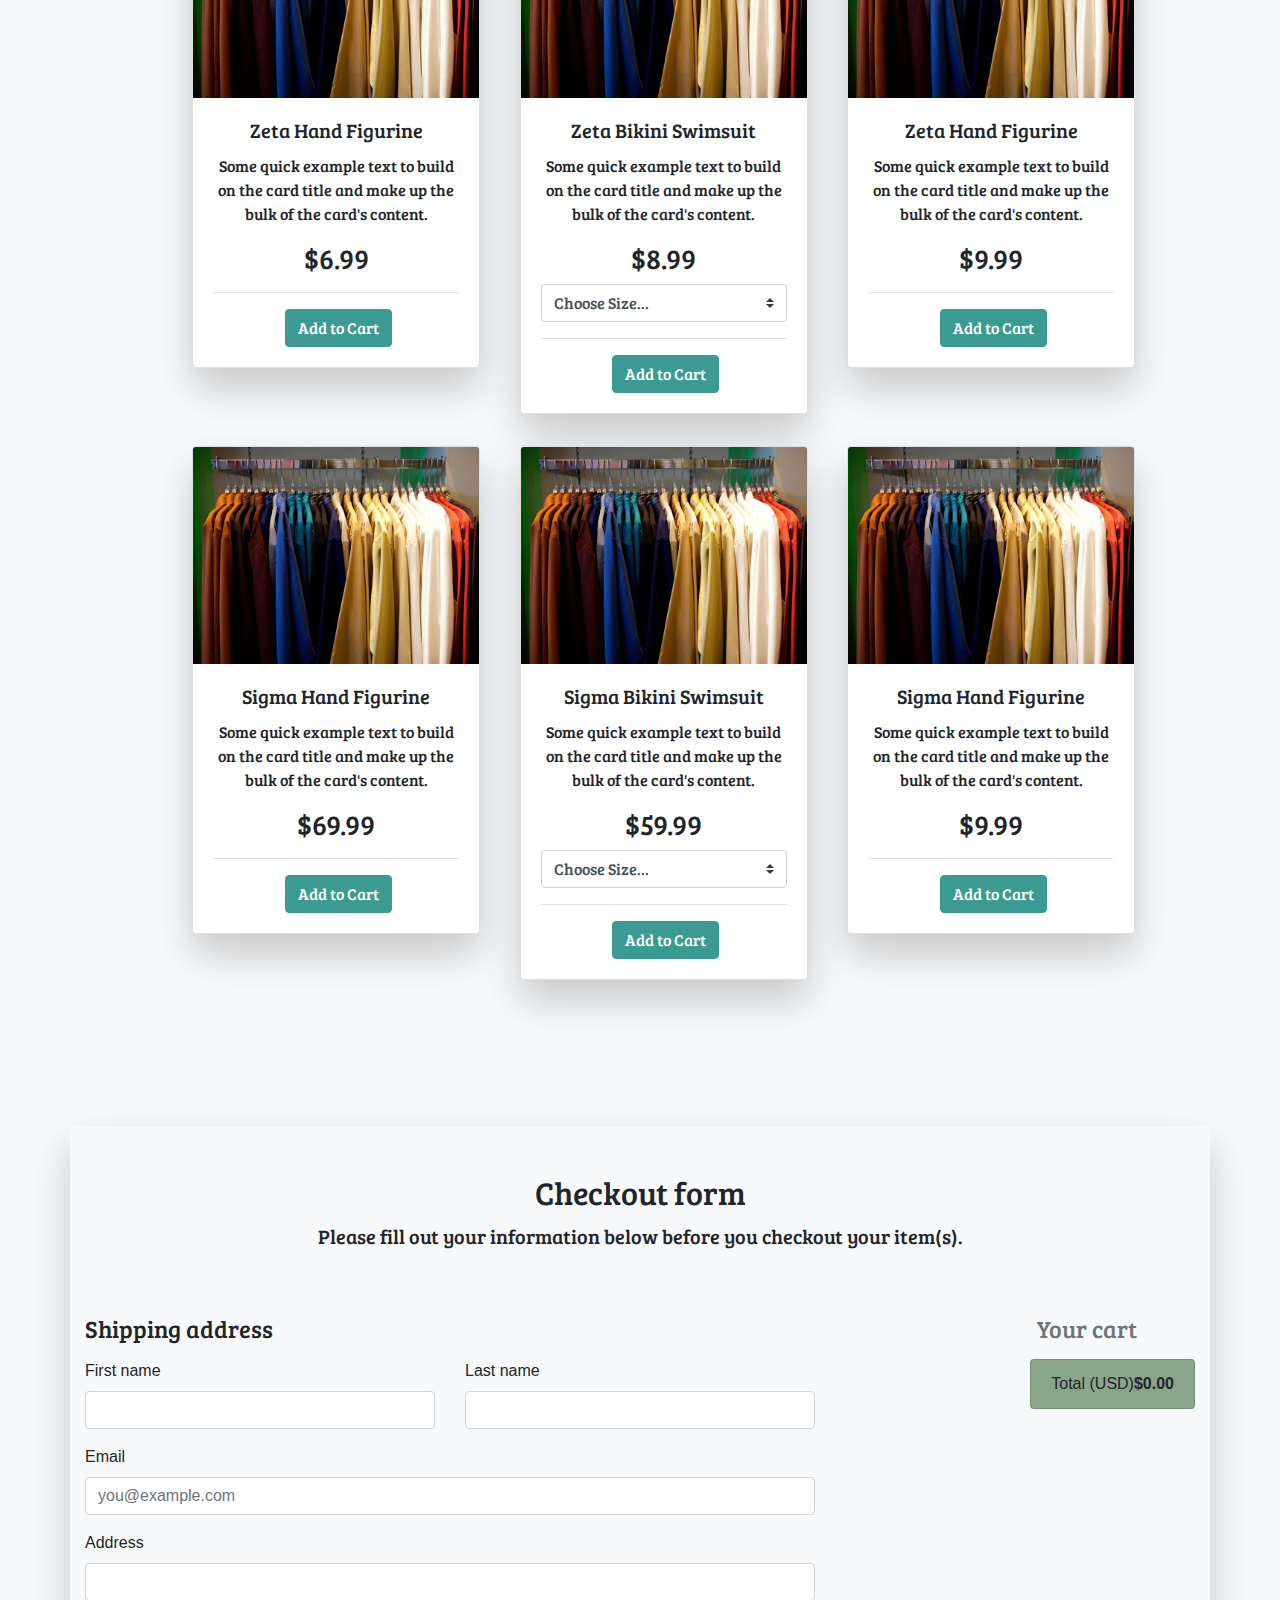
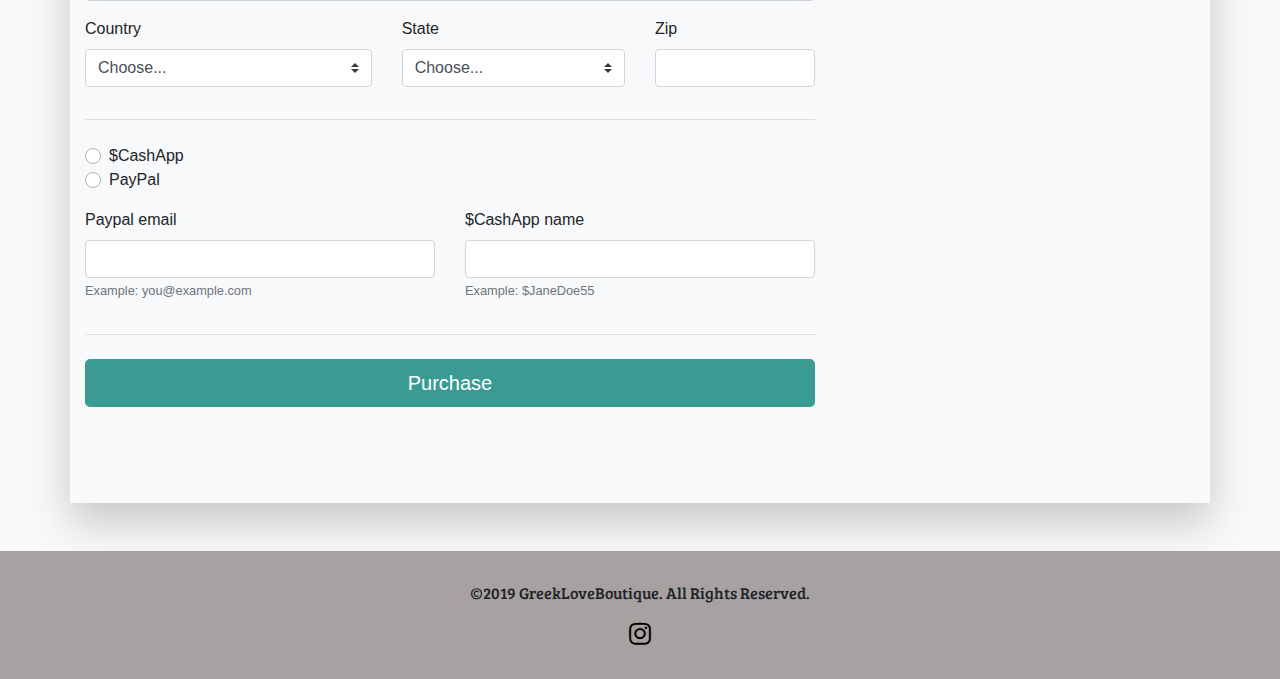
==== commit 501bdbf5: "testing" ====
--- a/index.html
+++ b/index.html
@@ -4,7 +4,7 @@
 <head>
     <meta charset="utf-8">
     <meta http-equiv="X-UA-Compatible" content="IE=edge">
-    <title>GreekLoveBoutique</title>
+    <title>G L B</title>
     <meta name="viewport" content="width=device-width, initial-scale=1">
     <!--css-->
     <link rel="stylesheet" type="text/css" href="css/style.css">
@@ -25,7 +25,7 @@
 
 </head>
 
-<body>
+<body>    
   <!--Top Nav Starts-->
   <div id="home"></div>
     <nav class="navbar fixed-top navbar-expand-lg navbar-light bg-light" id="mainNavBar">
@@ -93,7 +93,7 @@
 
 <!--Carousel Ends-->
 
-<h1 class="greeting" style="color: rgb(207, 178, 11); font-size: 30pt;">Welcome to Greek Love Boutique</h1>
+<h1 class="greeting" style="color: black; font-size: 30pt;">Welcome to GRΣΣK L<img src="images/heart-icon.png" class="heart-icon">VE BOUTIQUE</h1>
 
 
  <!--Collection starts-->
@@ -134,7 +134,7 @@
           <p class="card-text">Some quick example text to build on the card title and make up the bulk of the card's content.</p>
           <h3 class="card-item-price">$19.99</h3>
           <hr>
-          <a href="javascript:void();" class="btn btn-primary card-button">Add to Cart</a>
+          <a href="javascript:void();" button onclick="myAlert()" class="btn btn-primary card-button">Add to Cart</a>
           </div>
       </div>
   </div>
@@ -164,9 +164,15 @@
               <div class="card-body">
               <h5 class="card-title">AKA Bikini Swimsuit</h5>
               <p class="card-text">Some quick example text to build on the card title and make up the bulk of the card's content.</p>
-              <h3 class="card-item-price">$29.99</h3>
+              <h3 class="card-item-price">$29.99
+              <select class="custom-select d-block w-100" id="sizes" name="size" required>
+                <option value="">Choose Size...</option>
+                <option value="Small" class="cart-item-size">Small</option>
+                <option value="Medium" class="cart-item-size">Medium</option>
+                <option value="Large" class="cart-item-size">Large</option>
+              </select></h3>
               <hr>
-              <a href="javascript:void();" class="btn btn-primary card-button">Add to Cart</a>
+              <a href="javascript:void();" button onclick="myAlert()" class="btn btn-primary card-button">Add to Cart</a>
               </div>
           </div>
   </div>
@@ -200,7 +206,7 @@
             <p class="card-text">Some quick example text to build on the card title and make up the bulk of the card's content.</p>
             <h3 class="card-item-price">$9.99</h3>
             <hr>
-            <a href="javascript:void();" class="btn btn-primary card-button">Add to Cart</a>
+            <a href="javascript:void();" button onclick="myAlert()" class="btn btn-primary card-button">Add to Cart</a>
             </div>
         </div>
   </div>
@@ -236,7 +242,7 @@
             <p class="card-text">Some quick example text to build on the card title and make up the bulk of the card's content.</p>
             <h3 class="card-item-price">$3.99</h3>
             <hr>
-            <a href="javascript:void();" class="btn btn-primary card-button">Add to Cart</a>
+            <a href="javascript:void();" button onclick="myAlert()" class="btn btn-primary card-button">Add to Cart</a>
             </div>
         </div>
   </div>
@@ -269,8 +275,14 @@
             <h5 class="card-title">Delta Bikini Swimsuit</h5>
             <p class="card-text">Some quick example text to build on the card title and make up the bulk of the card's content.</p>
             <h3 class="card-item-price">$49.99</h3>
-            <hr>
-            <a href="javascript:void();" class="btn btn-primary card-button">Add to Cart</a>
+            <select class="custom-select d-block w-100" id="sizes" name="size">
+              <option>Choose Size...</option>
+              <option value="Small" class="cart-item-size">Small</option>
+              <option value="Medium" class="cart-item-size">Medium</option>
+              <option value="Large" class="cart-item-size">Large</option>
+            </select>
+          <hr>
+            <a href="javascript:void();" button onclick="myAlert()" class="btn btn-primary card-button">Add to Cart</a>
             </div>
         </div>
   </div>
@@ -304,7 +316,7 @@
             <p class="card-text">Some quick example text to build on the card title and make up the bulk of the card's content.</p>
             <h3 class="card-item-price">$9.99</h3>
             <hr>
-            <a href="javascript:void();" class="btn btn-primary card-button">Add to Cart</a>
+            <a href="javascript:void();" button onclick="myAlert()" class="btn btn-primary card-button">Add to Cart</a>
             </div>
         </div>
   </div>
@@ -340,7 +352,7 @@
             <p class="card-text">Some quick example text to build on the card title and make up the bulk of the card's content.</p>
             <h3 class="card-item-price">$6.99</h3>
             <hr>
-            <a href="javascript:void();" class="btn btn-primary card-button">Add to Cart</a>
+            <a href="javascript:void();" button onclick="myAlert()" class="btn btn-primary card-button">Add to Cart</a>
             </div>
         </div>
   </div>
@@ -373,8 +385,14 @@
             <h5 class="card-title">Zeta Bikini Swimsuit</h5>
             <p class="card-text">Some quick example text to build on the card title and make up the bulk of the card's content.</p>
             <h3 class="card-item-price">$8.99</h3>
-            <hr>
-            <a href="javascript:void();" class="btn btn-primary card-button">Add to Cart</a>
+            <select class="custom-select d-block w-100" id="sizes" name="size">
+              <option>Choose Size...</option>
+              <option value="Small" class="cart-item-size">Small</option>
+              <option value="Medium" class="cart-item-size">Medium</option>
+              <option value="Large" class="cart-item-size">Large</option>
+            </select>
+          <hr>
+            <a href="javascript:void();" button onclick="myAlert()" class="btn btn-primary card-button">Add to Cart</a>
             </div>
         </div>
   </div>
@@ -408,7 +426,7 @@
             <p class="card-text">Some quick example text to build on the card title and make up the bulk of the card's content.</p>
             <h3 class="card-item-price">$9.99</h3>
             <hr>
-            <a href="javascript:void();" class="btn btn-primary card-button">Add to Cart</a>
+            <a href="javascript:void();" button onclick="myAlert()" class="btn btn-primary card-button">Add to Cart</a>
             </div>
         </div>
   </div>
@@ -444,7 +462,7 @@
             <p class="card-text">Some quick example text to build on the card title and make up the bulk of the card's content.</p>
             <h3 class="card-item-price">$69.99</h3>
             <hr>
-            <a href="javascript:void();" class="btn btn-primary card-button">Add to Cart</a>
+            <a href="javascript:void();" button onclick="myAlert()" class="btn btn-primary card-button">Add to Cart</a>
             </div>
         </div>
   </div>
@@ -456,11 +474,55 @@
   <a class data-toggle="modal" data-target="#exampleModalCenter11">
       
     <!-- Modal -->
+    <div class="modal fade" id="exampleModalCenter11" tabindex="-1" role="dialog" aria-labelledby="exampleModalCenterTitle" aria-hidden="true">
+      <div class="modal-dialog modal-dialog-centered" role="img">
+        <div class="modal-content">
+          <div class="modal-header">
+              <h5 class="modal-title" id="exampleModalLabel11">Sigma Bikini Swimsuit</h5>
+            <button type="button" class="close" data-dismiss="modal" aria-label="Close">
+              <span aria-hidden="true">&times;</span>
+            </button>
+          </div>
+          <div class="modal-body">
+              <img src="images/shop.jpg" class="card-img-top" alt="GLB Items">
+          </div>
+        </div>
+      </div>
+    </div>
+            <img src="images/shop.jpg" input type="image" name="item" class="card-img-top" alt="GLB Items" style="cursor: pointer;">
+          </a>
+            <div class="card-body">
+            <h5 class="card-title">Sigma Bikini Swimsuit</h5>
+            <p class="card-text">Some quick example text to build on the card title and make up the bulk of the card's content.</p>
+            <h3 class="card-item-price">$59.99</h3>
+              <select class="custom-select d-block w-100" id="sizes" name="size">
+                <option>Choose Size...</option>
+                <option value="Small" class="cart-item-size">Small</option>
+                <option value="Medium" class="cart-item-size">Medium</option>
+                <option value="Large" class="cart-item-size">Large</option>
+              </select>
+            <hr>
+            <a href="javascript:void();" button onclick="myAlert()" class="btn btn-primary card-button">Add to Cart</a>
+            </div>
+        </div>
+  </div>
+<script>
+function myAlert() {
+  alert("This item has been added to the cart!");
+}
+</script>
+  <div class="col-md-3 col-sm-6">
+      <div class="card" style="width: 18rem;">
+        
+          <!-- Button trigger modal -->
+  <a class data-toggle="modal" data-target="#exampleModalCenter12">
+      
+    <!-- Modal -->
     <div class="modal fade" id="exampleModalCenter12" tabindex="-1" role="dialog" aria-labelledby="exampleModalCenterTitle" aria-hidden="true">
       <div class="modal-dialog modal-dialog-centered" role="img">
         <div class="modal-content">
           <div class="modal-header">
-              <h5 class="modal-title" id="exampleModalLabel11">Sigma Bikini Swimsuit</h5>
+              <h5 class="modal-title" id="exampleModalLabel12">Sigma Hand Figurine</h5>
             <button type="button" class="close" data-dismiss="modal" aria-label="Close">
               <span aria-hidden="true">&times;</span>
             </button>
@@ -474,45 +536,11 @@
             <img src="images/shop.jpg" input type="image" name="item" class="card-img-top" alt="GLB Items" style="cursor: pointer;">
           </a>
             <div class="card-body">
-            <h5 class="card-title">Sigma Bikini Swimsuit</h5>
-            <p class="card-text">Some quick example text to build on the card title and make up the bulk of the card's content.</p>
-            <h3 class="card-item-price">$59.99</h3>
-            <hr>
-            <a href="javascript:void();" class="btn btn-primary card-button">Add to Cart</a>
-            </div>
-        </div>
-  </div>
-
-  <div class="col-md-3 col-sm-6">
-      <div class="card" style="width: 18rem;">
-        
-          <!-- Button trigger modal -->
-  <a class data-toggle="modal" data-target="#exampleModalCenter12">
-      
-    <!-- Modal -->
-    <div class="modal fade" id="exampleModalCenter12" tabindex="-1" role="dialog" aria-labelledby="exampleModalCenterTitle" aria-hidden="true">
-      <div class="modal-dialog modal-dialog-centered" role="img">
-        <div class="modal-content">
-          <div class="modal-header">
-              <h5 class="modal-title" id="exampleModalLabel12">Sigma Hand Figurine</h5>
-            <button type="button" class="close" data-dismiss="modal" aria-label="Close">
-              <span aria-hidden="true">&times;</span>
-            </button>
-          </div>
-          <div class="modal-body">
-              <img src="images/shop.jpg" class="card-img-top" alt="GLB Items">
-          </div>
-        </div>
-      </div>
-    </div>
-            <img src="images/shop.jpg" input type="image" name="item" class="card-img-top" alt="GLB Items" style="cursor: pointer;">
-          </a>
-            <div class="card-body">
-            <h5 class="card-title">AKA Hand Figurine</h5>
+            <h5 class="card-title">Sigma Hand Figurine</h5>
             <p class="card-text">Some quick example text to build on the card title and make up the bulk of the card's content.</p>
             <h3 class="card-item-price">$9.99</h3>
             <hr>
-            <a href="javascript:void();" class="btn btn-primary card-button">Add to Cart</a>
+            <a href="javascript:void();" button onclick="myAlert()" class="btn btn-primary card-button">Add to Cart</a>
             </div>
         </div>
   </div>
@@ -559,7 +587,6 @@
       </div>  
         <div class="item-price">$9.99</div>
       </li> -->
-
       <li class="list-group-item d-flex justify-content-between" id="total">
         <span>Total (USD)</span>
         <div class="cart-total-price" input type="number" name="total" required>$0.00</div>
--- a/css/style.css
+++ b/css/style.css
@@ -3,6 +3,7 @@
     margin: 0;
     padding: 0;
     box-sizing: border-box;
+    
 }
 html, body {
     max-width: 100%;
@@ -47,14 +48,18 @@
 }
 .greeting {
     text-align: center;
-    color: rgb(207, 178, 11) !important;
-    margin-top: 2em;
+    color: black !important;
+    margin-top: 3em;
     font-size: 20pt;
 }
+.heart-icon {
+    width: 4%;
+    height: 5%;
+}
 
 .carousel-inner {
-    width: 100% !important;
-    height: 50% !important;
+    width: 80% !important;
+    margin-left: 8.4em;
 }
 
 /* ------ Shop Page Starts -------- */
@@ -92,6 +97,9 @@
 }
 .modal-title {
     margin-left: 7em;
+}
+#sizes {
+    cursor: pointer;
 }
 
 /* --------Shop Page End --------- */
@@ -262,7 +270,7 @@
     padding: 5%;
     margin-bottom: 2%;
     width: 80%;
-    margin-top: -3em;
+    margin-top: 8em;
     margin-left: 2.5em;
     }
     #contact-form {
@@ -278,12 +286,12 @@
         box-shadow: 0 20px 40px rgba(0,0,0,.2);
         padding: 5%;
         margin-bottom: 3%;
-        margin-top: 3%;
+        margin-top: 32%;
         width: 80%;
         margin-left: 2.5em;
     }
     .card {
-        top: 5%;
+        top: 24%;
         margin-left: 3.7em;
         box-shadow: 0 20px 40px rgba(0,0,0,.2);
         text-align: center;
@@ -291,19 +299,27 @@
     }
     .greeting {
         text-align: center;
-        color: rgb(207, 178, 11) !important;
+        color: black !important;
         margin-top: 50px;
-        font-size: 30pt;
+        font-size: 25pt !important;
+        word-spacing: 0em;
+    }
+    .heart-icon {
+        width: 11%;
+        height: 5%;
     }
     #logo {
-        width: 35%;
-        margin-left: 10px;
+        width: 72%;
+        margin-left: 3.5em;
         margin-right: 8.5em;
+    }
+    .navbar-toggler {
+        margin-top: 10px;
     }
     .carousel-inner {
         width: 100% !important;
-        height: 50% !important;
-        margin-top: 2em;
+        margin-top: 11.5em;
+        margin-left: 0em;
     }
   }
 
@@ -314,7 +330,7 @@
         padding: 5%;
         margin-bottom: 2%;
         width: 80%;
-        margin-top: 3em;
+        margin-top: 8em;
         margin-left: 2.5em;
         }
         #contact-form {
@@ -330,13 +346,13 @@
             box-shadow: 0 20px 40px rgba(0,0,0,.2);
             padding: 5%;
             margin-bottom: 3%;
-            margin-top: 3%;
+            margin-top: 32%;
             width: 80%;
             margin-left: 2.5em;
         }
         .card {
-            top: 5%;
-            margin-left: -8em;
+            top: 24%;
+            margin-left: -7.7em;
             box-shadow: 0 20px 40px rgba(0,0,0,.2);
             text-align: center;
             margin-bottom: 6%;
@@ -347,19 +363,27 @@
 
     .greeting {
         text-align: center;
-        color: rgb(207, 178, 11) !important;
+        color: black !important;
         margin-top: 50px;
-        font-size: 30pt;
+        font-size: 25pt !important;
+        word-spacing: 0em;
+    }
+    .heart-icon {
+        width: 11%;
+        height: 5%;
     }
     #logo {
-        width: 35%;
-        margin-left: 10px;
+        width: 72%;
+        margin-left: 3.5em;
         margin-right: 8.5em;
+    }
+    .navbar-toggler {
+        margin-top: 10px;
     }
     .carousel-inner {
         width: 100% !important;
-        height: 50% !important;
-        margin-top: 2em;
+        margin-top: 11.5em;
+        margin-left: 0em;
     }
     
     .card {
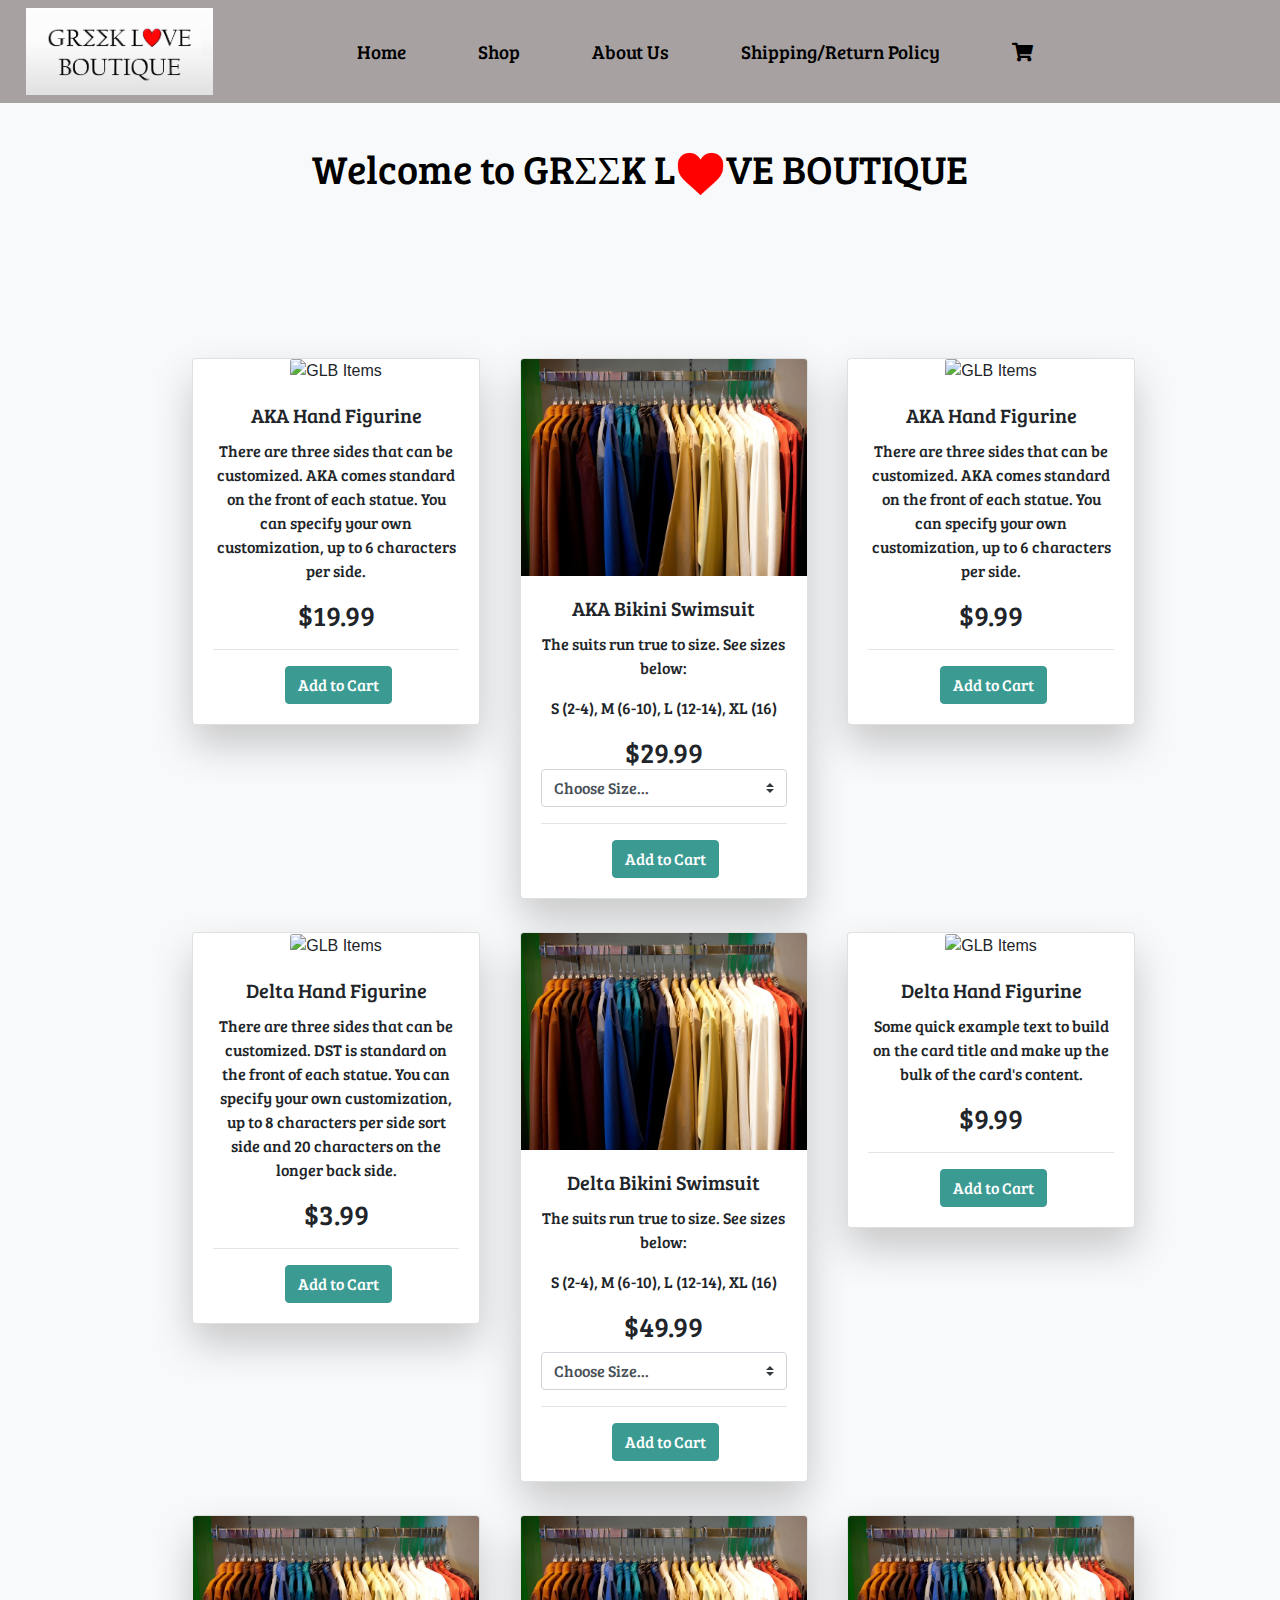
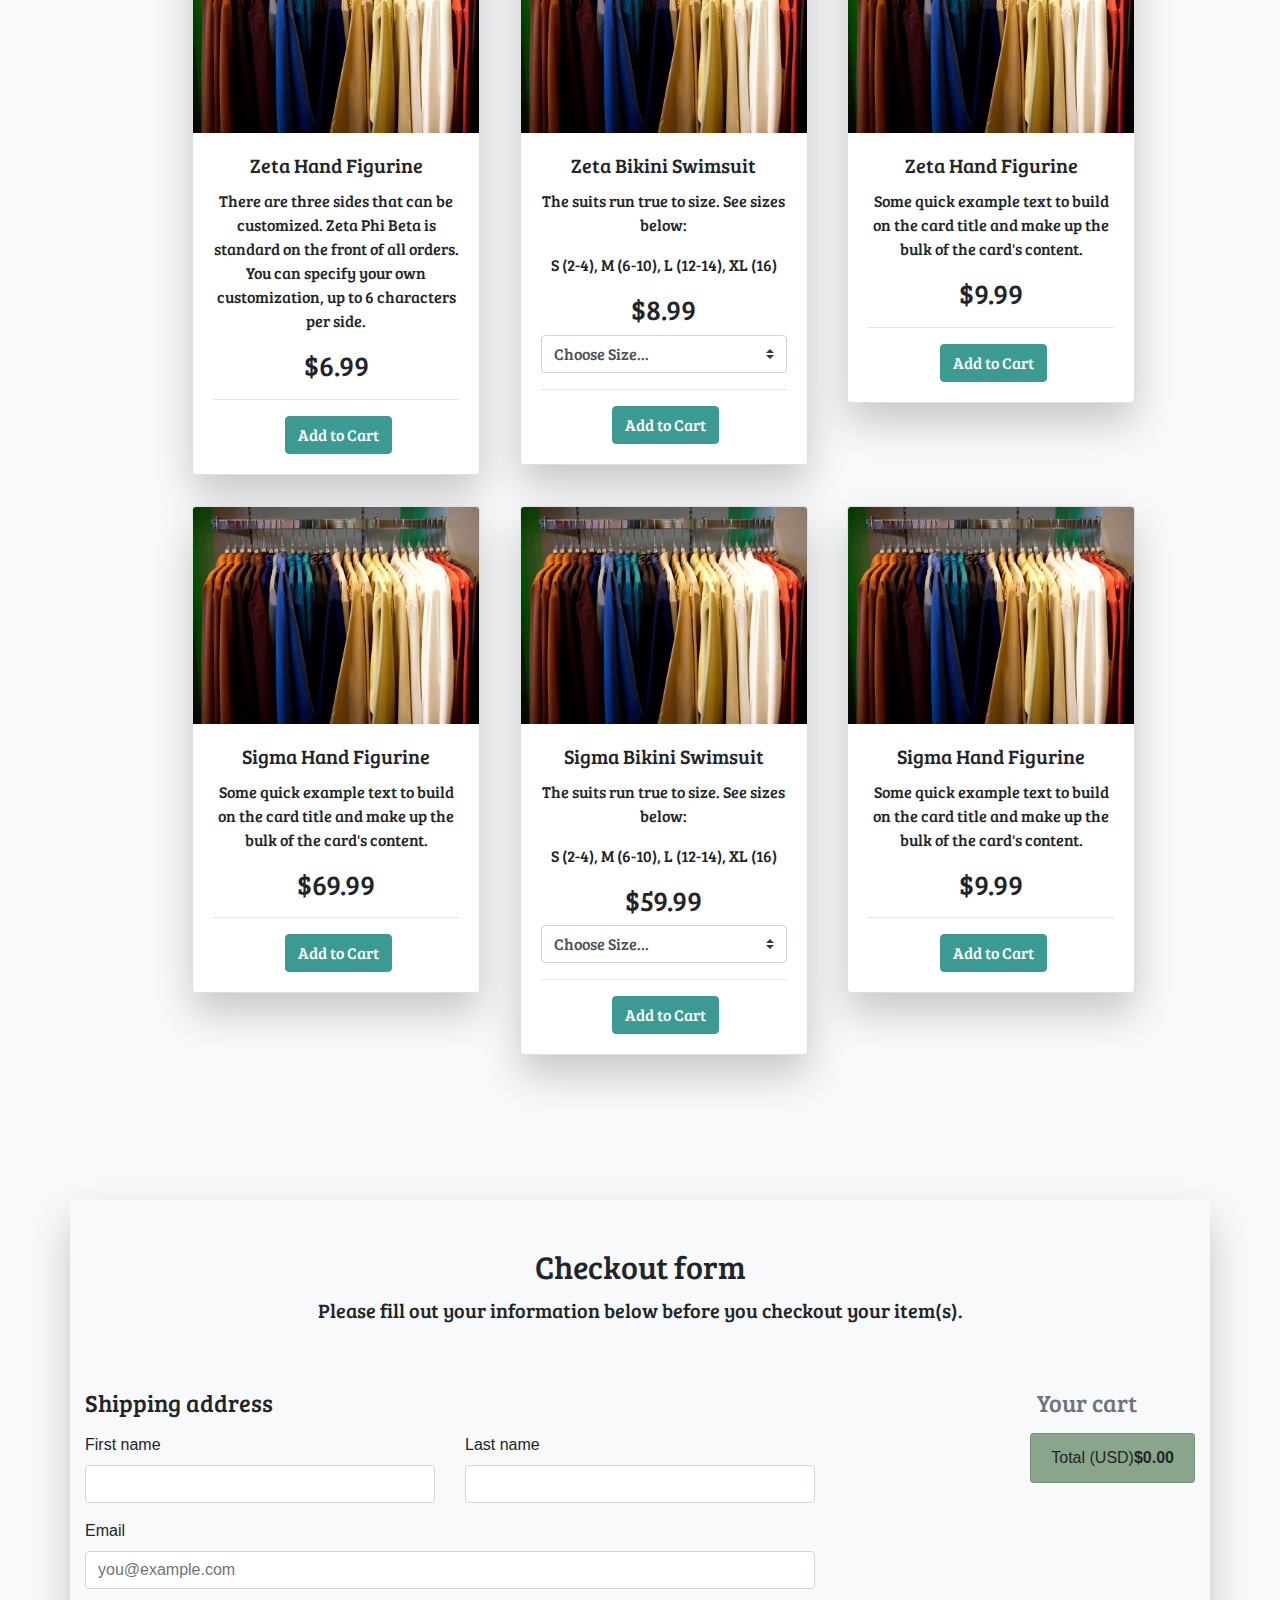
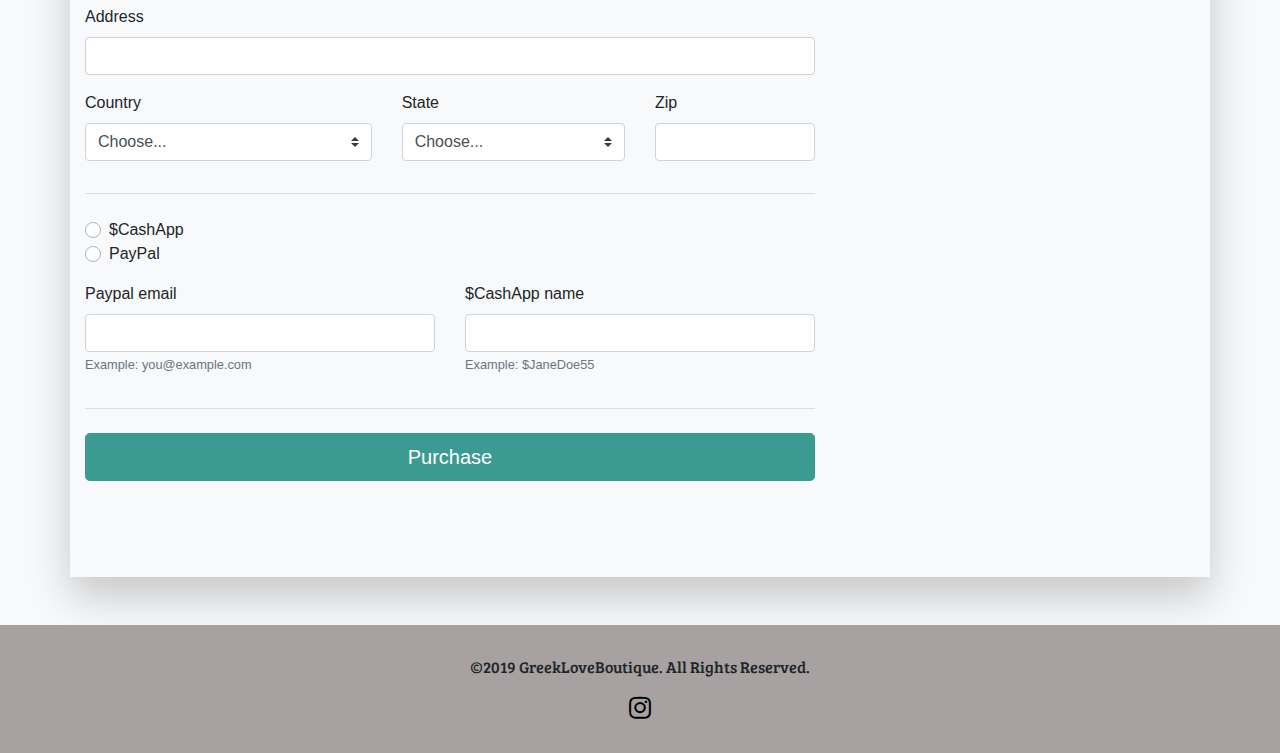
==== commit c94cf26e: "info update" ====
--- a/index.html
+++ b/index.html
@@ -131,7 +131,7 @@
         </a>
           <div class="card-body">
           <h5 class="card-title">AKA Hand Figurine</h5>
-          <p class="card-text">Some quick example text to build on the card title and make up the bulk of the card's content.</p>
+          <p class="card-text">There are three sides that can be customized. AKA comes standard on the front of each statue. You can specify your own customization, up to 6 characters per side.</p>
           <h3 class="card-item-price">$19.99</h3>
           <hr>
           <a href="javascript:void();" button onclick="myAlert()" class="btn btn-primary card-button">Add to Cart</a>
@@ -163,13 +163,15 @@
         </a>
               <div class="card-body">
               <h5 class="card-title">AKA Bikini Swimsuit</h5>
-              <p class="card-text">Some quick example text to build on the card title and make up the bulk of the card's content.</p>
+              <p class="card-text">The suits run true to size. See sizes below:</p>
+              <p class="card-text">S (2-4), M (6-10), L (12-14), XL (16)</p>
               <h3 class="card-item-price">$29.99
               <select class="custom-select d-block w-100" id="sizes" name="size" required>
                 <option value="">Choose Size...</option>
                 <option value="Small" class="cart-item-size">Small</option>
                 <option value="Medium" class="cart-item-size">Medium</option>
                 <option value="Large" class="cart-item-size">Large</option>
+                <option value="Xtra-Large" class="cart-item-size">Xtra Large</option>
               </select></h3>
               <hr>
               <a href="javascript:void();" button onclick="myAlert()" class="btn btn-primary card-button">Add to Cart</a>
@@ -203,7 +205,7 @@
           </a>
             <div class="card-body">
             <h5 class="card-title">AKA Hand Figurine</h5>
-            <p class="card-text">Some quick example text to build on the card title and make up the bulk of the card's content.</p>
+            <p class="card-text">There are three sides that can be customized. AKA comes standard on the front of each statue. You can specify your own customization, up to 6 characters per side.</p>
             <h3 class="card-item-price">$9.99</h3>
             <hr>
             <a href="javascript:void();" button onclick="myAlert()" class="btn btn-primary card-button">Add to Cart</a>
@@ -239,7 +241,7 @@
           </a>
             <div class="card-body">
             <h5 class="card-title">Delta Hand Figurine</h5>
-            <p class="card-text">Some quick example text to build on the card title and make up the bulk of the card's content.</p>
+            <p class="card-text">There are three sides that can be customized. DST is standard on the front of each statue. You can specify your own customization, up to 8 characters per side sort side and 20 characters on the longer back side.</p>
             <h3 class="card-item-price">$3.99</h3>
             <hr>
             <a href="javascript:void();" button onclick="myAlert()" class="btn btn-primary card-button">Add to Cart</a>
@@ -273,13 +275,15 @@
           </a>
             <div class="card-body">
             <h5 class="card-title">Delta Bikini Swimsuit</h5>
-            <p class="card-text">Some quick example text to build on the card title and make up the bulk of the card's content.</p>
+            <p class="card-text">The suits run true to size. See sizes below:</p>
+            <p class="card-text">S (2-4), M (6-10), L (12-14), XL (16)</p>
             <h3 class="card-item-price">$49.99</h3>
             <select class="custom-select d-block w-100" id="sizes" name="size">
               <option>Choose Size...</option>
               <option value="Small" class="cart-item-size">Small</option>
               <option value="Medium" class="cart-item-size">Medium</option>
               <option value="Large" class="cart-item-size">Large</option>
+              <option value="Xtra-Large" class="cart-item-size">Xtra Large</option>
             </select>
           <hr>
             <a href="javascript:void();" button onclick="myAlert()" class="btn btn-primary card-button">Add to Cart</a>
@@ -349,7 +353,7 @@
           </a>
             <div class="card-body">
             <h5 class="card-title">Zeta Hand Figurine</h5>
-            <p class="card-text">Some quick example text to build on the card title and make up the bulk of the card's content.</p>
+            <p class="card-text">There are three sides that can be customized. Zeta Phi Beta is standard on the front of all orders. You can specify your own customization, up to 6 characters per side.</p>
             <h3 class="card-item-price">$6.99</h3>
             <hr>
             <a href="javascript:void();" button onclick="myAlert()" class="btn btn-primary card-button">Add to Cart</a>
@@ -383,13 +387,15 @@
           </a>
             <div class="card-body">
             <h5 class="card-title">Zeta Bikini Swimsuit</h5>
-            <p class="card-text">Some quick example text to build on the card title and make up the bulk of the card's content.</p>
+            <p class="card-text">The suits run true to size. See sizes below:</p>
+            <p class="card-text">S (2-4), M (6-10), L (12-14), XL (16)</p>
             <h3 class="card-item-price">$8.99</h3>
             <select class="custom-select d-block w-100" id="sizes" name="size">
               <option>Choose Size...</option>
               <option value="Small" class="cart-item-size">Small</option>
               <option value="Medium" class="cart-item-size">Medium</option>
               <option value="Large" class="cart-item-size">Large</option>
+              <option value="Xtra-Large" class="cart-item-size">Xtra Large</option>
             </select>
           <hr>
             <a href="javascript:void();" button onclick="myAlert()" class="btn btn-primary card-button">Add to Cart</a>
@@ -493,13 +499,15 @@
           </a>
             <div class="card-body">
             <h5 class="card-title">Sigma Bikini Swimsuit</h5>
-            <p class="card-text">Some quick example text to build on the card title and make up the bulk of the card's content.</p>
+            <p class="card-text">The suits run true to size. See sizes below:</p>
+            <p class="card-text">S (2-4), M (6-10), L (12-14), XL (16)</p>
             <h3 class="card-item-price">$59.99</h3>
               <select class="custom-select d-block w-100" id="sizes" name="size">
                 <option>Choose Size...</option>
                 <option value="Small" class="cart-item-size">Small</option>
                 <option value="Medium" class="cart-item-size">Medium</option>
                 <option value="Large" class="cart-item-size">Large</option>
+                <option value="Xtra-Large" class="cart-item-size">Xtra Large</option>
               </select>
             <hr>
             <a href="javascript:void();" button onclick="myAlert()" class="btn btn-primary card-button">Add to Cart</a>
--- a/css/style.css
+++ b/css/style.css
@@ -392,22 +392,22 @@
 
     #rowOne {
         margin-bottom: 3em;
-        margin-left: 10em;
+        margin-left: 11em;
         width: 30px;
     }
     #rowTwo {
         margin-bottom: 3em;
-        margin-left: 10em;
+        margin-left: 11em;
         width: 30px;
     }
     #rowThree {
         margin-bottom: 3em;
-        margin-left: 10em;
+        margin-left: 11em;
         width: 30px;
     }
     #rowFour {
         margin-bottom: 3em;
-        margin-left: 10em;
+        margin-left: 11em;
         width: 30px;
     }
 
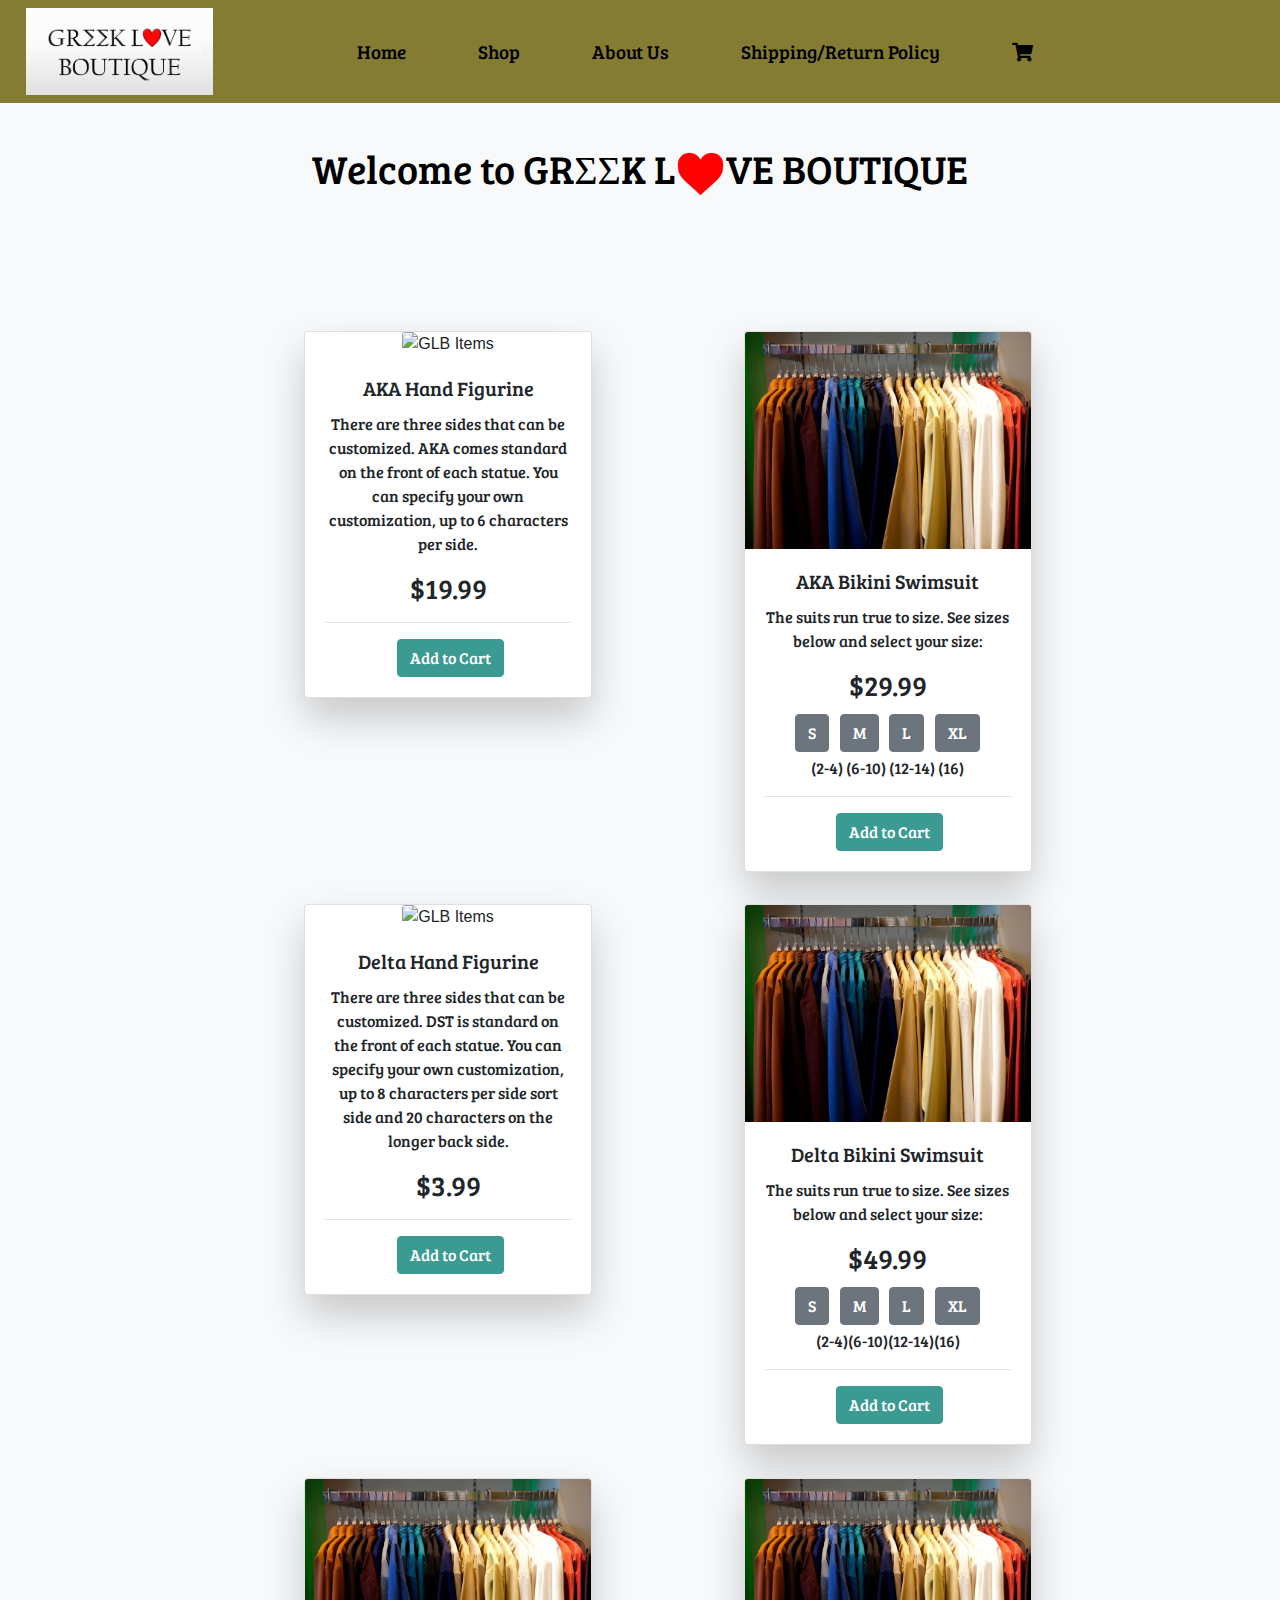
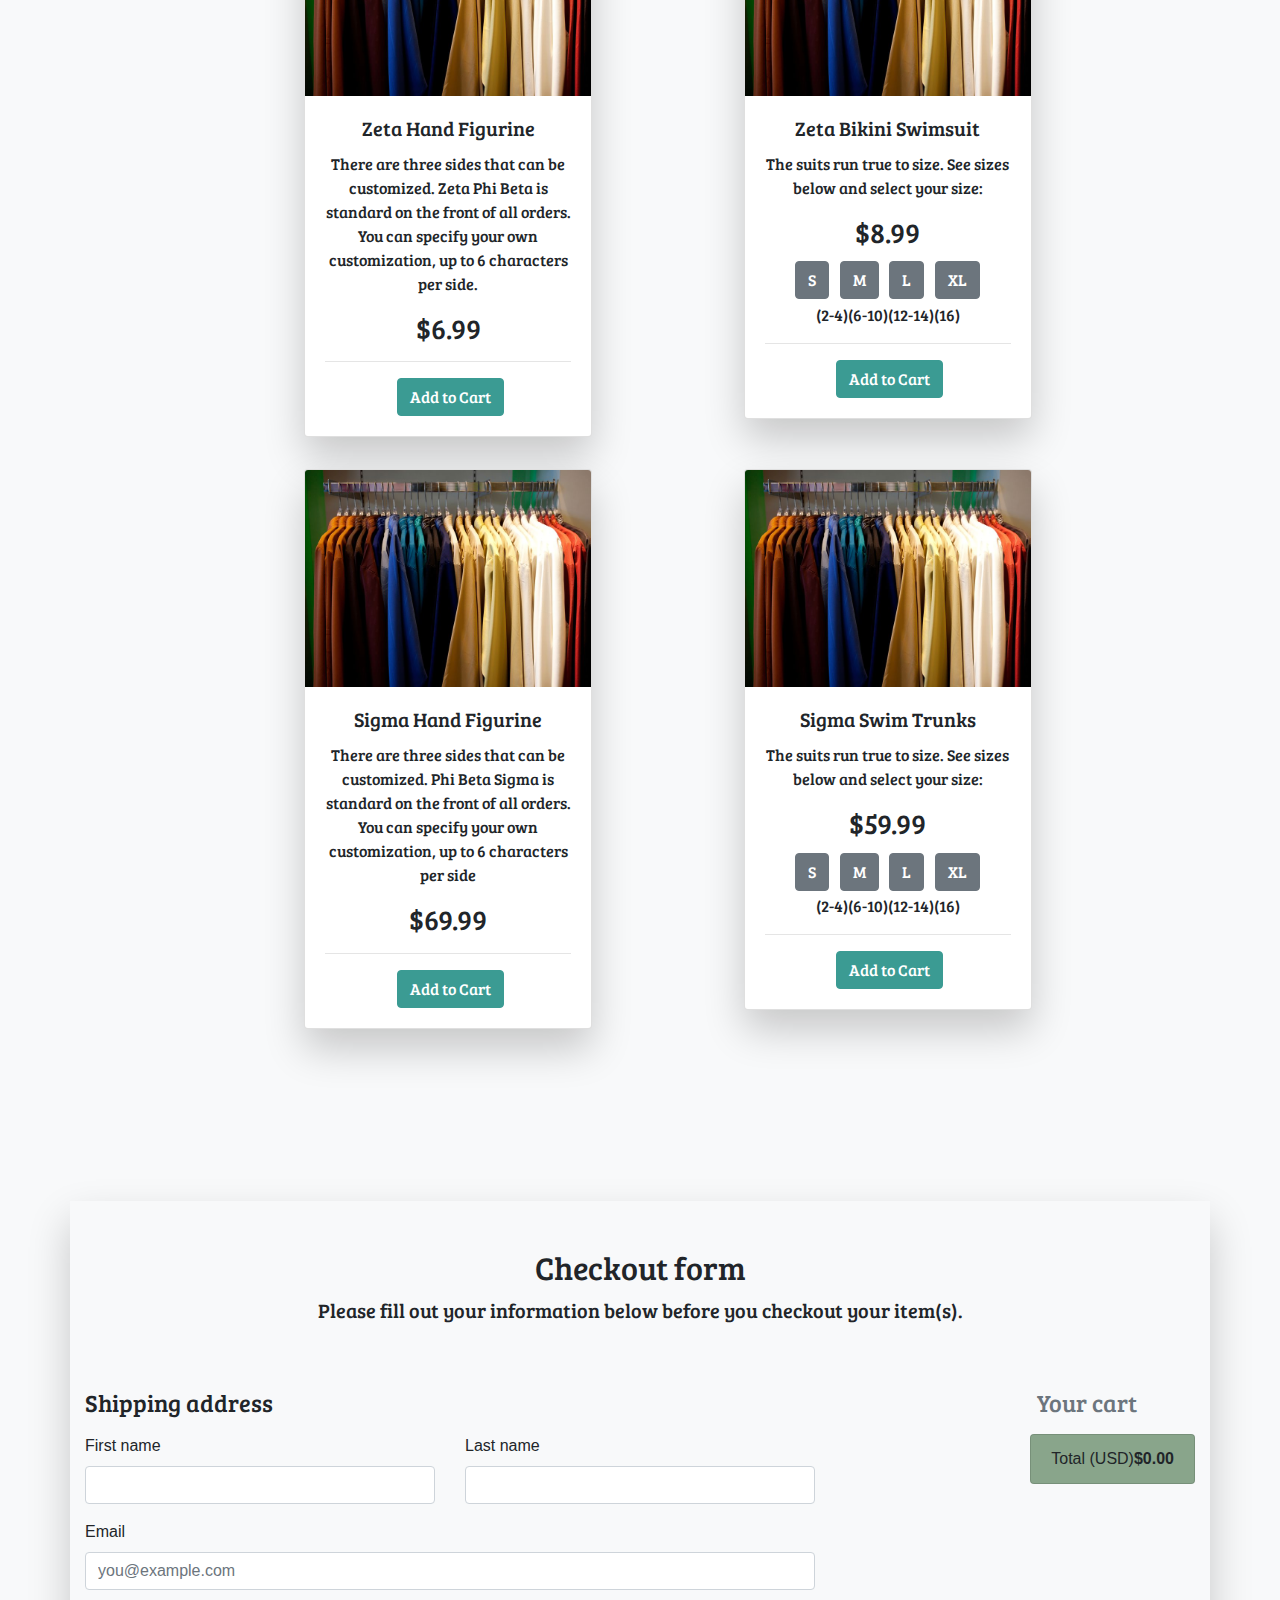
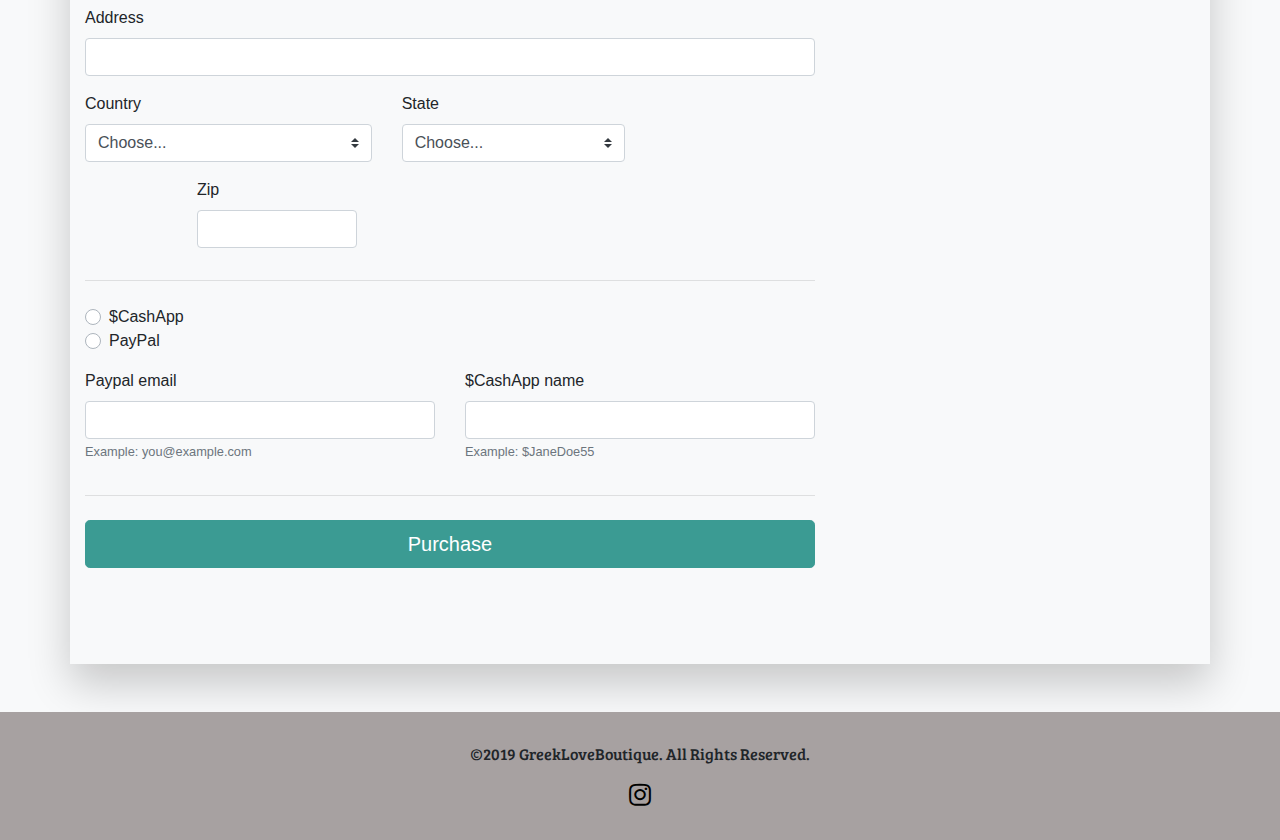
==== commit 48256f1a: "early may updates" ====
--- a/index.html
+++ b/index.html
@@ -69,6 +69,8 @@
               <li data-target="#carouselExampleIndicators" data-slide-to="0" class="active"></li>
               <li data-target="#carouselExampleIndicators" data-slide-to="1"></li>
               <li data-target="#carouselExampleIndicators" data-slide-to="2"></li>
+              <li data-target="#carouselExampleIndicators" data-slide-to="3"></li>
+              <li data-target="#carouselExampleIndicators" data-slide-to="4"></li>
             </ol>
             <div class="carousel-inner">
               <div class="carousel-item active">
@@ -79,6 +81,9 @@
               </div>
               <div class="carousel-item">
                 <img src="images/AKA-Carousel-2.png" class="d-block w-100" alt="thirdPic" id="carousel-pic">
+              </div>
+              <div class="carousel-item">
+                <img src="images/swim-suits.png" class="d-block w-100" alt="fourthPic" id="carousel-pic">
               </div>
             </div>
             <a class="carousel-control-prev" href="#carouselExampleIndicators" role="button" data-slide="prev">
@@ -163,55 +168,19 @@
         </a>
               <div class="card-body">
               <h5 class="card-title">AKA Bikini Swimsuit</h5>
-              <p class="card-text">The suits run true to size. See sizes below:</p>
-              <p class="card-text">S (2-4), M (6-10), L (12-14), XL (16)</p>
-              <h3 class="card-item-price">$29.99
-              <select class="custom-select d-block w-100" id="sizes" name="size" required>
-                <option value="">Choose Size...</option>
-                <option value="Small" class="cart-item-size">Small</option>
-                <option value="Medium" class="cart-item-size">Medium</option>
-                <option value="Large" class="cart-item-size">Large</option>
-                <option value="Xtra-Large" class="cart-item-size">Xtra Large</option>
-              </select></h3>
+              <p class="card-text">The suits run true to size. See sizes below and select your size:</p>
+              <h3 class="card-item-price">$29.99</h3>
+                <button type="button" class="btn btn-secondary">S</button>
+                <button type="button" class="btn btn-secondary">M</button>
+                <button type="button" class="btn btn-secondary">L</button>
+                <button type="button" class="btn btn-secondary">XL</button>
+                <p>(2-4) (6-10) (12-14) (16)</p>
               <hr>
               <a href="javascript:void();" button onclick="myAlert()" class="btn btn-primary card-button">Add to Cart</a>
               </div>
           </div>
   </div>
 
-  <div class="col-md-3 col-sm-6">
-      <div class="card" style="width: 18rem;">
-        
-          <!-- Button trigger modal -->
-  <a class data-toggle="modal" data-target="#exampleModalCenter3">
-      
-    <!-- Modal -->
-    <div class="modal fade" id="exampleModalCenter3" tabindex="-1" role="dialog" aria-labelledby="exampleModalCenterTitle" aria-hidden="true">
-      <div class="modal-dialog modal-dialog-centered" role="img">
-        <div class="modal-content">
-          <div class="modal-header">
-              <h5 class="modal-title" id="exampleModalLabel3">AKA Hand Figurine</h5>
-            <button type="button" class="close" data-dismiss="modal" aria-label="Close">
-              <span aria-hidden="true">&times;</span>
-            </button>
-          </div>
-          <div class="modal-body">
-              <img src="images/AKA-Carousel-2.png" class="card-img-top" alt="GLB Items">
-          </div>
-        </div>
-      </div>
-    </div>
-            <img src="images/AKA-Carousel-2.png" input type="image" name="item" class="card-img-top" alt="GLB Items" style="cursor: pointer;">
-          </a>
-            <div class="card-body">
-            <h5 class="card-title">AKA Hand Figurine</h5>
-            <p class="card-text">There are three sides that can be customized. AKA comes standard on the front of each statue. You can specify your own customization, up to 6 characters per side.</p>
-            <h3 class="card-item-price">$9.99</h3>
-            <hr>
-            <a href="javascript:void();" button onclick="myAlert()" class="btn btn-primary card-button">Add to Cart</a>
-            </div>
-        </div>
-  </div>
 </div> <!--row one ends-->
 
 <div class="row" id="rowTwo"> <!--row two starts-->
@@ -275,54 +244,19 @@
           </a>
             <div class="card-body">
             <h5 class="card-title">Delta Bikini Swimsuit</h5>
-            <p class="card-text">The suits run true to size. See sizes below:</p>
-            <p class="card-text">S (2-4), M (6-10), L (12-14), XL (16)</p>
+            <p class="card-text">The suits run true to size. See sizes below and select your size:</p>
             <h3 class="card-item-price">$49.99</h3>
-            <select class="custom-select d-block w-100" id="sizes" name="size">
-              <option>Choose Size...</option>
-              <option value="Small" class="cart-item-size">Small</option>
-              <option value="Medium" class="cart-item-size">Medium</option>
-              <option value="Large" class="cart-item-size">Large</option>
-              <option value="Xtra-Large" class="cart-item-size">Xtra Large</option>
-            </select>
+            <button type="button" class="btn btn-secondary">S</button>
+            <button type="button" class="btn btn-secondary">M</button>
+            <button type="button" class="btn btn-secondary">L</button>
+            <button type="button" class="btn btn-secondary">XL</button>
+            <p>(2-4)(6-10)(12-14)(16)</p>
           <hr>
             <a href="javascript:void();" button onclick="myAlert()" class="btn btn-primary card-button">Add to Cart</a>
             </div>
         </div>
   </div>
 
-  <div class="col-md-3 col-sm-6">
-      <div class="card" style="width: 18rem;">
-        
-          <!-- Button trigger modal -->
-  <a class data-toggle="modal" data-target="#exampleModalCenter6">
-      
-    <!-- Modal -->
-    <div class="modal fade" id="exampleModalCenter6" tabindex="-1" role="dialog" aria-labelledby="exampleModalCenterTitle" aria-hidden="true">
-      <div class="modal-dialog modal-dialog-centered" role="img">
-        <div class="modal-content">
-          <div class="modal-header">
-              <h5 class="modal-title" id="exampleModalLabe6">Delta Hand Figurine</h5>
-            <button type="button" class="close" data-dismiss="modal" aria-label="Close">
-              <span aria-hidden="true">&times;</span>
-            </button>
-          </div>
-          <div class="modal-body">
-              <img src="images/Delta-Carousel-1.png" class="card-img-top" alt="GLB Items">
-          </div>
-        </div>
-      </div>
-    </div>
-            <img src="images/Delta-Carousel-1.png" input type="image" name="item" class="card-img-top" alt="GLB Items" style="cursor: pointer;">
-          </a>
-            <div class="card-body">
-            <h5 class="card-title">Delta Hand Figurine</h5>
-            <p class="card-text">Some quick example text to build on the card title and make up the bulk of the card's content.</p>
-            <h3 class="card-item-price">$9.99</h3>
-            <hr>
-            <a href="javascript:void();" button onclick="myAlert()" class="btn btn-primary card-button">Add to Cart</a>
-            </div>
-        </div>
   </div>
 </div> <!--row two ends-->
 
@@ -387,55 +321,20 @@
           </a>
             <div class="card-body">
             <h5 class="card-title">Zeta Bikini Swimsuit</h5>
-            <p class="card-text">The suits run true to size. See sizes below:</p>
-            <p class="card-text">S (2-4), M (6-10), L (12-14), XL (16)</p>
+            <p class="card-text">The suits run true to size. See sizes below and select your size:</p>
             <h3 class="card-item-price">$8.99</h3>
-            <select class="custom-select d-block w-100" id="sizes" name="size">
-              <option>Choose Size...</option>
-              <option value="Small" class="cart-item-size">Small</option>
-              <option value="Medium" class="cart-item-size">Medium</option>
-              <option value="Large" class="cart-item-size">Large</option>
-              <option value="Xtra-Large" class="cart-item-size">Xtra Large</option>
-            </select>
+
+            <button type="button" class="btn btn-secondary">S</button>
+            <button type="button" class="btn btn-secondary">M</button>
+            <button type="button" class="btn btn-secondary">L</button>
+            <button type="button" class="btn btn-secondary">XL</button>
+            <p>(2-4)(6-10)(12-14)(16)</p>
           <hr>
             <a href="javascript:void();" button onclick="myAlert()" class="btn btn-primary card-button">Add to Cart</a>
             </div>
         </div>
   </div>
 
-  <div class="col-md-3 col-sm-6">
-      <div class="card" style="width: 18rem;">
-        
-          <!-- Button trigger modal -->
-  <a class data-toggle="modal" data-target="#exampleModalCenter9">
-      
-    <!-- Modal -->
-    <div class="modal fade" id="exampleModalCenter9" tabindex="-1" role="dialog" aria-labelledby="exampleModalCenterTitle" aria-hidden="true">
-      <div class="modal-dialog modal-dialog-centered" role="img">
-        <div class="modal-content">
-          <div class="modal-header">
-              <h5 class="modal-title" id="exampleModalLabel9">Zeta Hand Figurine</h5>
-            <button type="button" class="close" data-dismiss="modal" aria-label="Close">
-              <span aria-hidden="true">&times;</span>
-            </button>
-          </div>
-          <div class="modal-body">
-              <img src="images/shop.jpg" class="card-img-top" alt="GLB Items">
-          </div>
-        </div>
-      </div>
-    </div>
-            <img src="images/shop.jpg" input type="image" name="item" class="card-img-top" alt="GLB Items" style="cursor: pointer;">
-          </a>
-            <div class="card-body">
-            <h5 class="card-title">Zeta Hand Figurine</h5>
-            <p class="card-text">Some quick example text to build on the card title and make up the bulk of the card's content.</p>
-            <h3 class="card-item-price">$9.99</h3>
-            <hr>
-            <a href="javascript:void();" button onclick="myAlert()" class="btn btn-primary card-button">Add to Cart</a>
-            </div>
-        </div>
-  </div>
 </div> <!--row three ends-->
 
 <div class="row" id="rowFour"> <!--row four starts-->
@@ -465,7 +364,7 @@
           </a>
             <div class="card-body">
             <h5 class="card-title">Sigma Hand Figurine</h5>
-            <p class="card-text">Some quick example text to build on the card title and make up the bulk of the card's content.</p>
+            <p class="card-text">There are three sides that can be customized. Phi Beta Sigma is standard on the front of all orders. You can specify your own customization, up to 6 characters per side</p>
             <h3 class="card-item-price">$69.99</h3>
             <hr>
             <a href="javascript:void();" button onclick="myAlert()" class="btn btn-primary card-button">Add to Cart</a>
@@ -498,17 +397,14 @@
             <img src="images/shop.jpg" input type="image" name="item" class="card-img-top" alt="GLB Items" style="cursor: pointer;">
           </a>
             <div class="card-body">
-            <h5 class="card-title">Sigma Bikini Swimsuit</h5>
-            <p class="card-text">The suits run true to size. See sizes below:</p>
-            <p class="card-text">S (2-4), M (6-10), L (12-14), XL (16)</p>
+            <h5 class="card-title">Sigma Swim Trunks</h5>
+            <p class="card-text">The suits run true to size. See sizes below and select your size:</p>
             <h3 class="card-item-price">$59.99</h3>
-              <select class="custom-select d-block w-100" id="sizes" name="size">
-                <option>Choose Size...</option>
-                <option value="Small" class="cart-item-size">Small</option>
-                <option value="Medium" class="cart-item-size">Medium</option>
-                <option value="Large" class="cart-item-size">Large</option>
-                <option value="Xtra-Large" class="cart-item-size">Xtra Large</option>
-              </select>
+            <button type="button" class="btn btn-secondary">S</button>
+            <button type="button" class="btn btn-secondary">M</button>
+            <button type="button" class="btn btn-secondary">L</button>
+            <button type="button" class="btn btn-secondary">XL</button>
+            <p>(2-4)(6-10)(12-14)(16)</p>
             <hr>
             <a href="javascript:void();" button onclick="myAlert()" class="btn btn-primary card-button">Add to Cart</a>
             </div>
@@ -519,39 +415,7 @@
   alert("This item has been added to the cart!");
 }
 </script>
-  <div class="col-md-3 col-sm-6">
-      <div class="card" style="width: 18rem;">
-        
-          <!-- Button trigger modal -->
-  <a class data-toggle="modal" data-target="#exampleModalCenter12">
-      
-    <!-- Modal -->
-    <div class="modal fade" id="exampleModalCenter12" tabindex="-1" role="dialog" aria-labelledby="exampleModalCenterTitle" aria-hidden="true">
-      <div class="modal-dialog modal-dialog-centered" role="img">
-        <div class="modal-content">
-          <div class="modal-header">
-              <h5 class="modal-title" id="exampleModalLabel12">Sigma Hand Figurine</h5>
-            <button type="button" class="close" data-dismiss="modal" aria-label="Close">
-              <span aria-hidden="true">&times;</span>
-            </button>
-          </div>
-          <div class="modal-body">
-              <img src="images/shop.jpg" class="card-img-top" alt="GLB Items">
-          </div>
-        </div>
-      </div>
-    </div>
-            <img src="images/shop.jpg" input type="image" name="item" class="card-img-top" alt="GLB Items" style="cursor: pointer;">
-          </a>
-            <div class="card-body">
-            <h5 class="card-title">Sigma Hand Figurine</h5>
-            <p class="card-text">Some quick example text to build on the card title and make up the bulk of the card's content.</p>
-            <h3 class="card-item-price">$9.99</h3>
-            <hr>
-            <a href="javascript:void();" button onclick="myAlert()" class="btn btn-primary card-button">Add to Cart</a>
-            </div>
-        </div>
-  </div>
+
 </div> <!--row four ends-->
 
 <!--Collection ends-->
--- a/css/style.css
+++ b/css/style.css
@@ -14,7 +14,7 @@
     font-family: 'Bree Serif', serif;
 }
 #mainNavBar {
-    background-color: rgb(167, 161, 161) !important;
+    background-color: rgb(133, 124, 51) !important;
 }
 #logo {
     width: 15%;
@@ -36,6 +36,7 @@
     color: rgb(73, 72, 72) !important;
 }
 
+
 #shopCart {
     margin-right: 3em;
     color: black !important;
@@ -76,8 +77,14 @@
 #rowFour {
     margin-bottom: 5em;
 }
+.col-md-3 {
+    -ms-flex: 0 0 25%;
+    flex: 0 0 25%;
+    max-width: 25%;
+    margin-left: 7em;
+}
 .card {
-    top: 10%;
+    top: 5%;
     margin-left:12em;
     box-shadow: 0 20px 40px rgba(0,0,0,.2);
     text-align: center;
@@ -95,11 +102,11 @@
     background: rgb(22, 185, 71) !important;
     border-color: rgb(22, 185, 71) !important;
 }
+.btn-secondary {
+    margin: 1.5% !important;
+}
 .modal-title {
     margin-left: 7em;
-}
-#sizes {
-    cursor: pointer;
 }
 
 /* --------Shop Page End --------- */
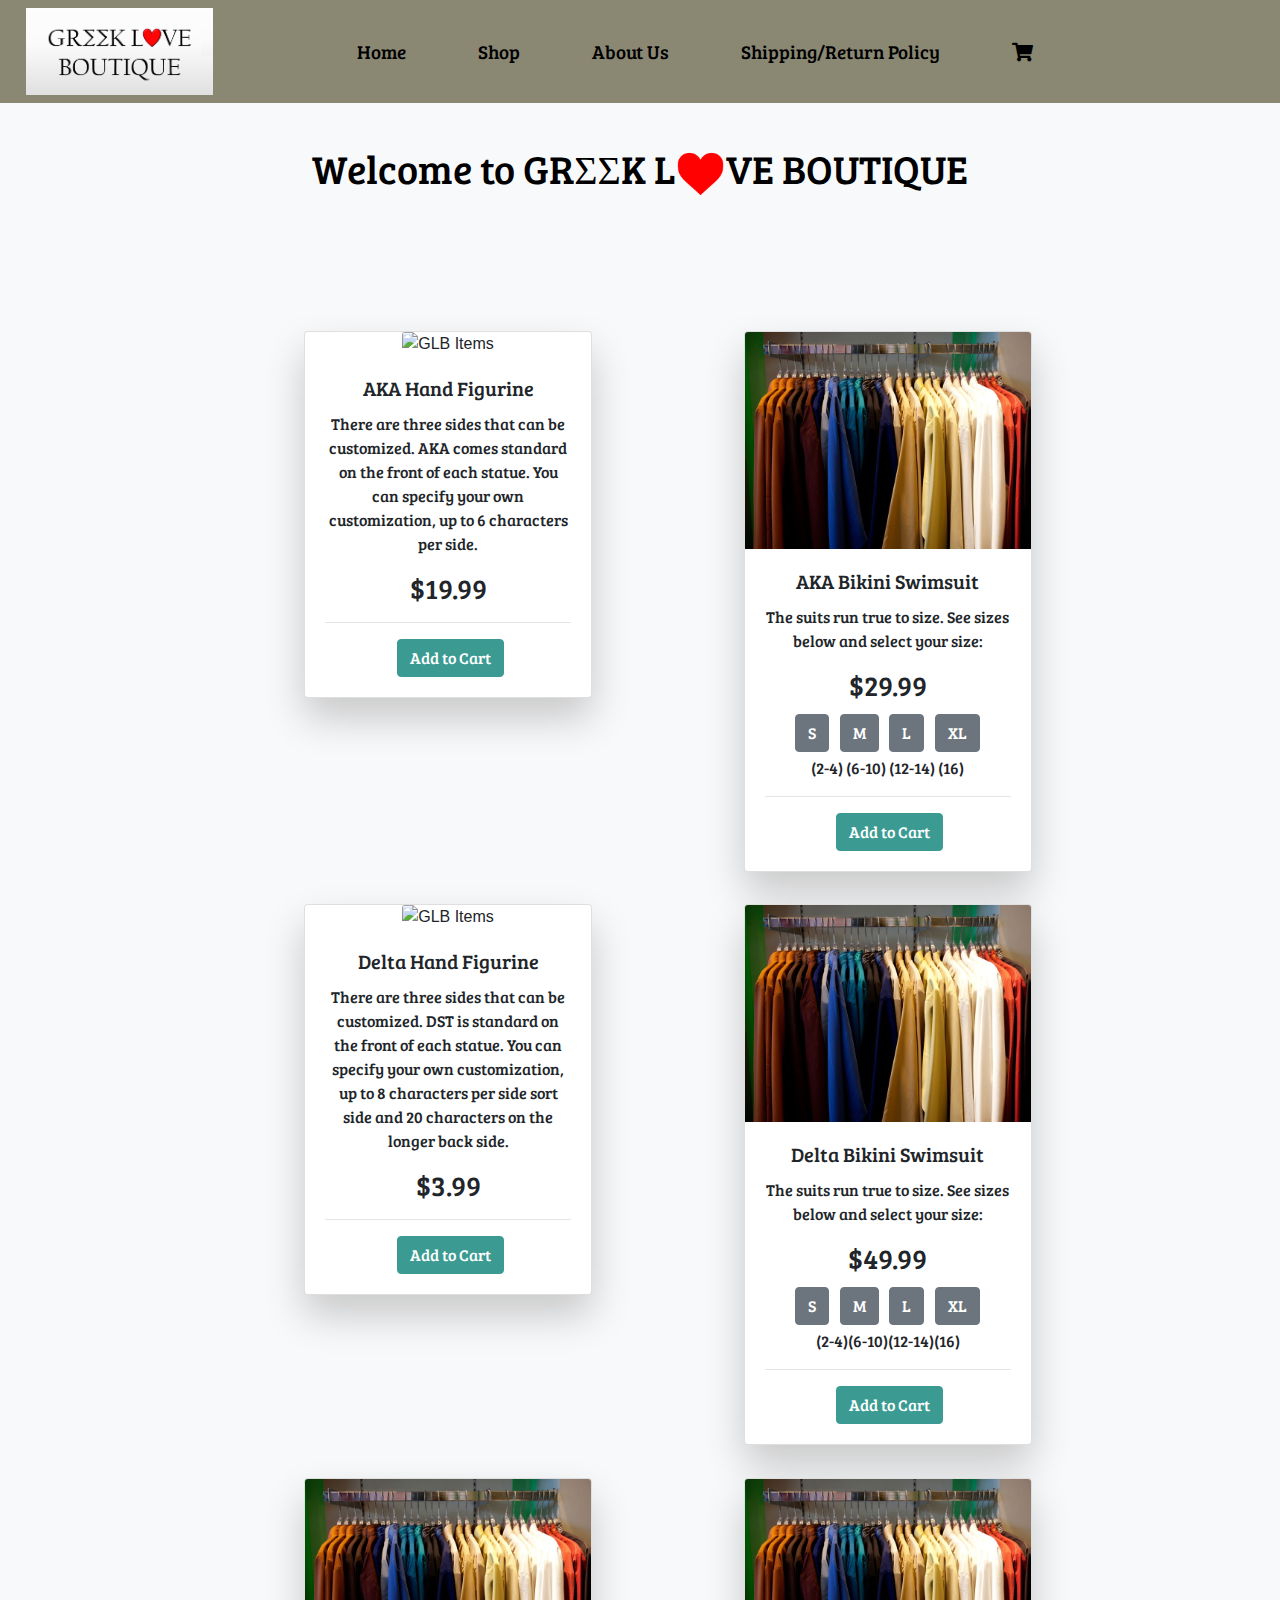
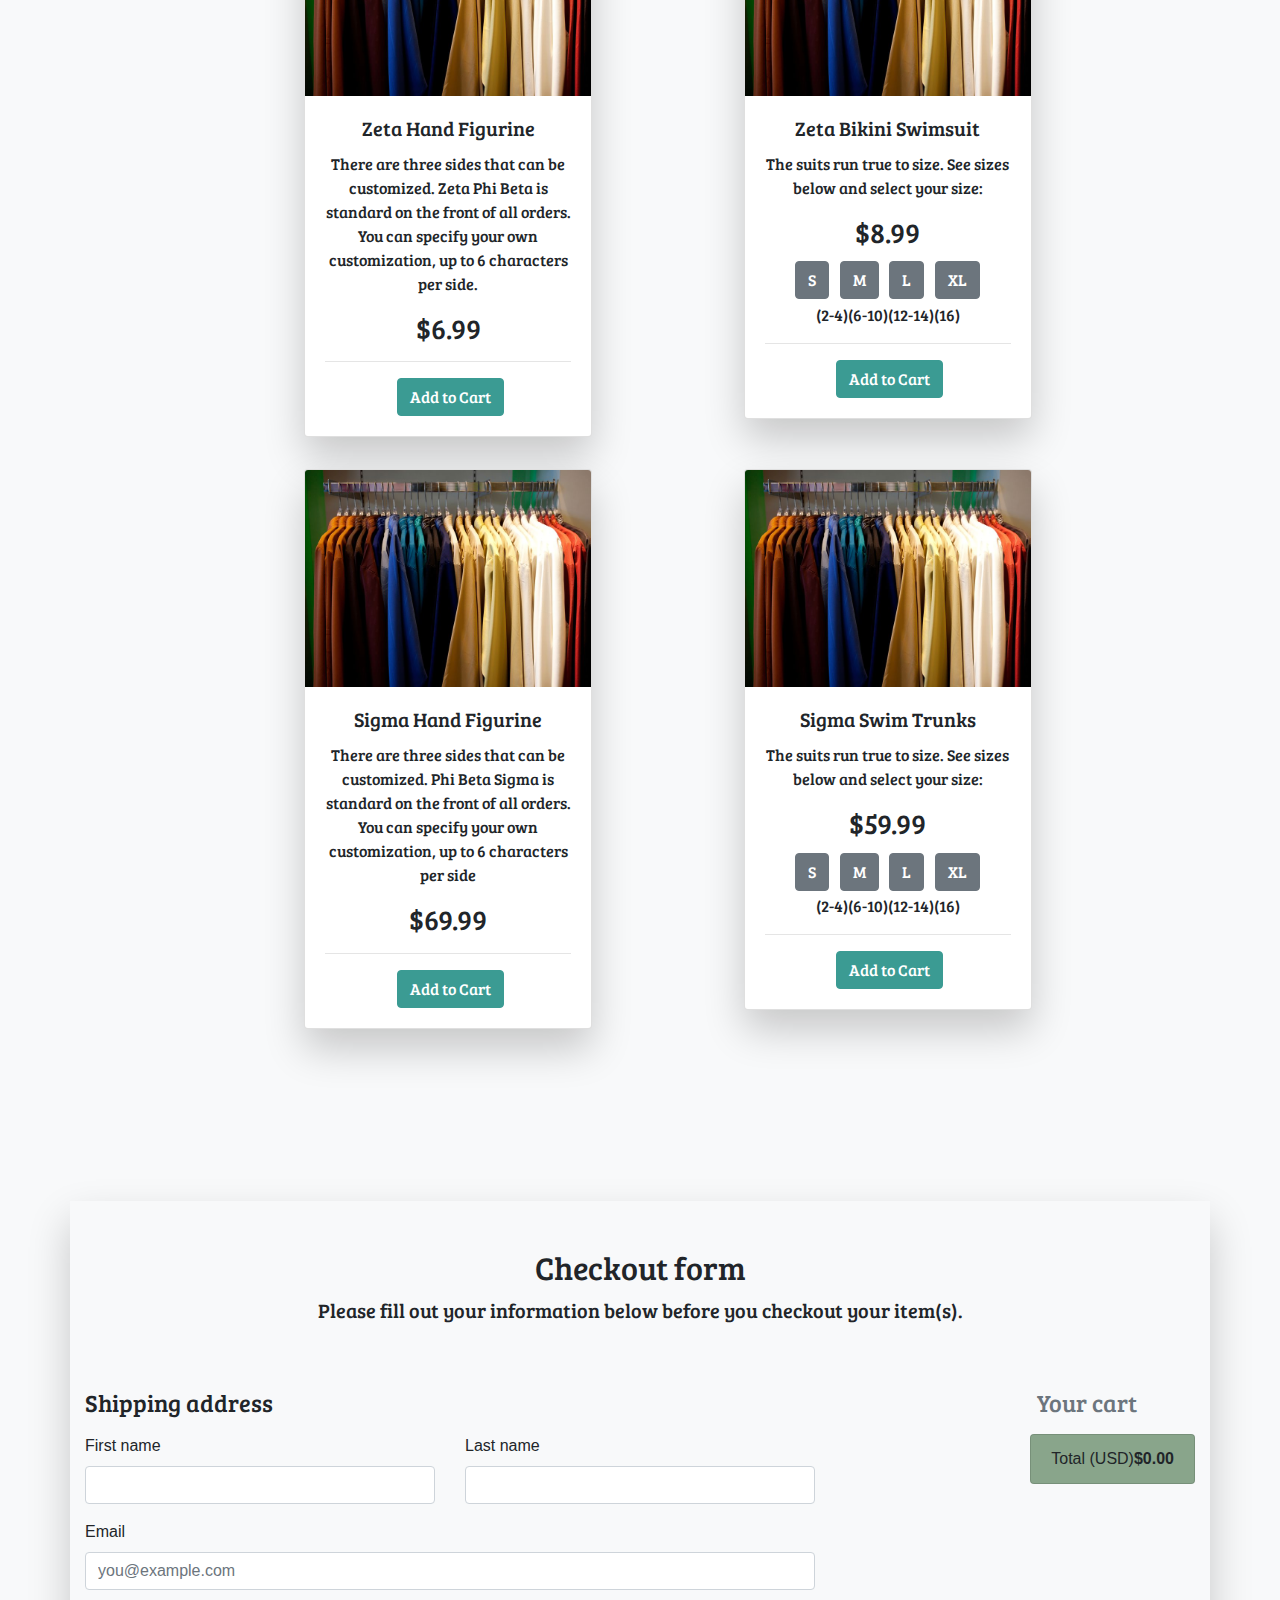
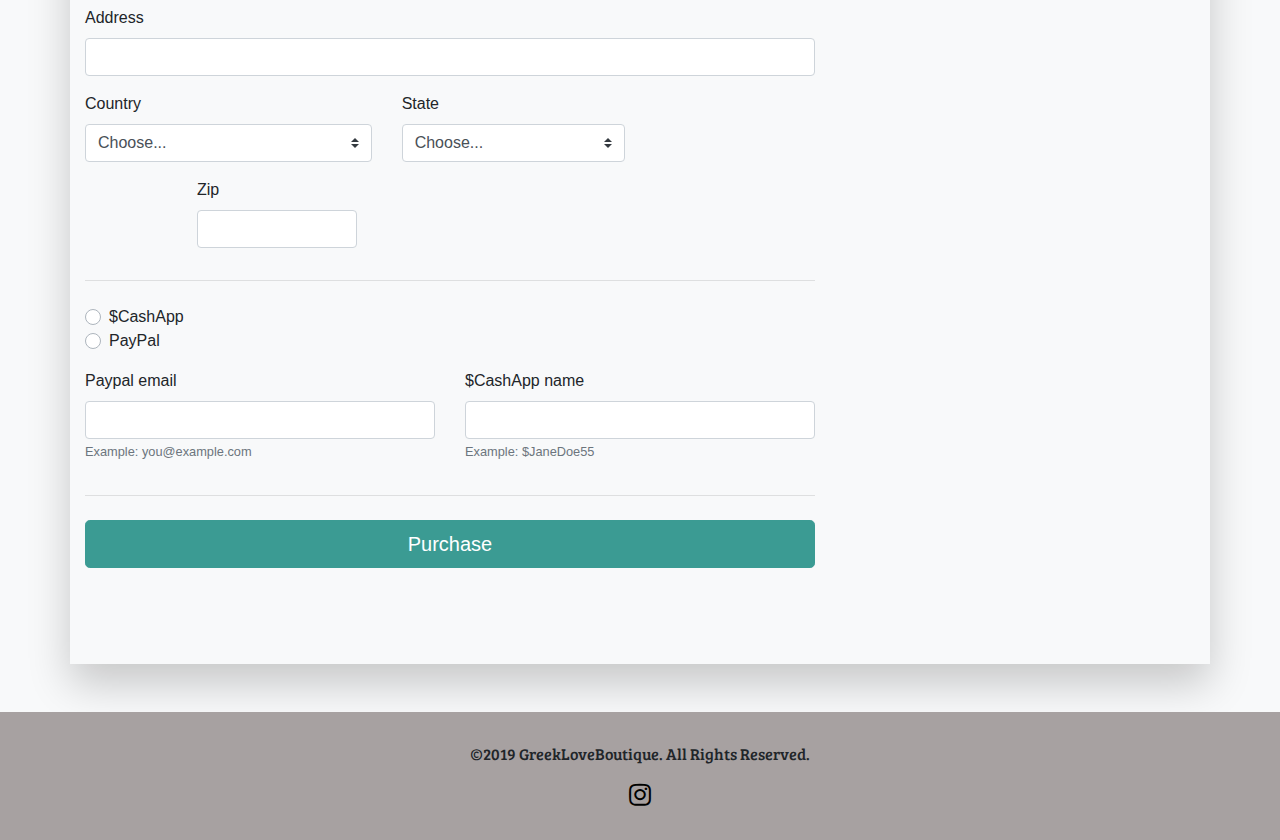
==== commit 7a9eb343: "media" ====
--- a/index.html
+++ b/index.html
@@ -69,8 +69,6 @@
               <li data-target="#carouselExampleIndicators" data-slide-to="0" class="active"></li>
               <li data-target="#carouselExampleIndicators" data-slide-to="1"></li>
               <li data-target="#carouselExampleIndicators" data-slide-to="2"></li>
-              <li data-target="#carouselExampleIndicators" data-slide-to="3"></li>
-              <li data-target="#carouselExampleIndicators" data-slide-to="4"></li>
             </ol>
             <div class="carousel-inner">
               <div class="carousel-item active">
@@ -82,9 +80,7 @@
               <div class="carousel-item">
                 <img src="images/AKA-Carousel-2.png" class="d-block w-100" alt="thirdPic" id="carousel-pic">
               </div>
-              <div class="carousel-item">
-                <img src="images/swim-suits.png" class="d-block w-100" alt="fourthPic" id="carousel-pic">
-              </div>
+
             </div>
             <a class="carousel-control-prev" href="#carouselExampleIndicators" role="button" data-slide="prev">
               <span class="carousel-control-prev-icon" aria-hidden="true"></span>
--- a/css/style.css
+++ b/css/style.css
@@ -14,7 +14,7 @@
     font-family: 'Bree Serif', serif;
 }
 #mainNavBar {
-    background-color: rgb(133, 124, 51) !important;
+    background-color: rgb(138, 135, 115) !important;
 }
 #logo {
     width: 15%;
@@ -299,10 +299,16 @@
     }
     .card {
         top: 24%;
-        margin-left: 3.7em;
+        margin-left: -5em;
         box-shadow: 0 20px 40px rgba(0,0,0,.2);
         text-align: center;
         margin-bottom: 6%;
+    }
+    .col-md-3 {
+        -ms-flex: 0 0 25%;
+        flex: 0 0 25%;
+        max-width: 25%;
+        margin-left: 0em;
     }
     .greeting {
         text-align: center;
@@ -364,6 +370,12 @@
             text-align: center;
             margin-bottom: 6%;
         }
+        .col-md-3 {
+            -ms-flex: 0 0 25%;
+            flex: 0 0 25%;
+            max-width: 25%;
+            margin-left: 0em;
+        }
         .modal-title {
             margin-left: 3.5em;
         }
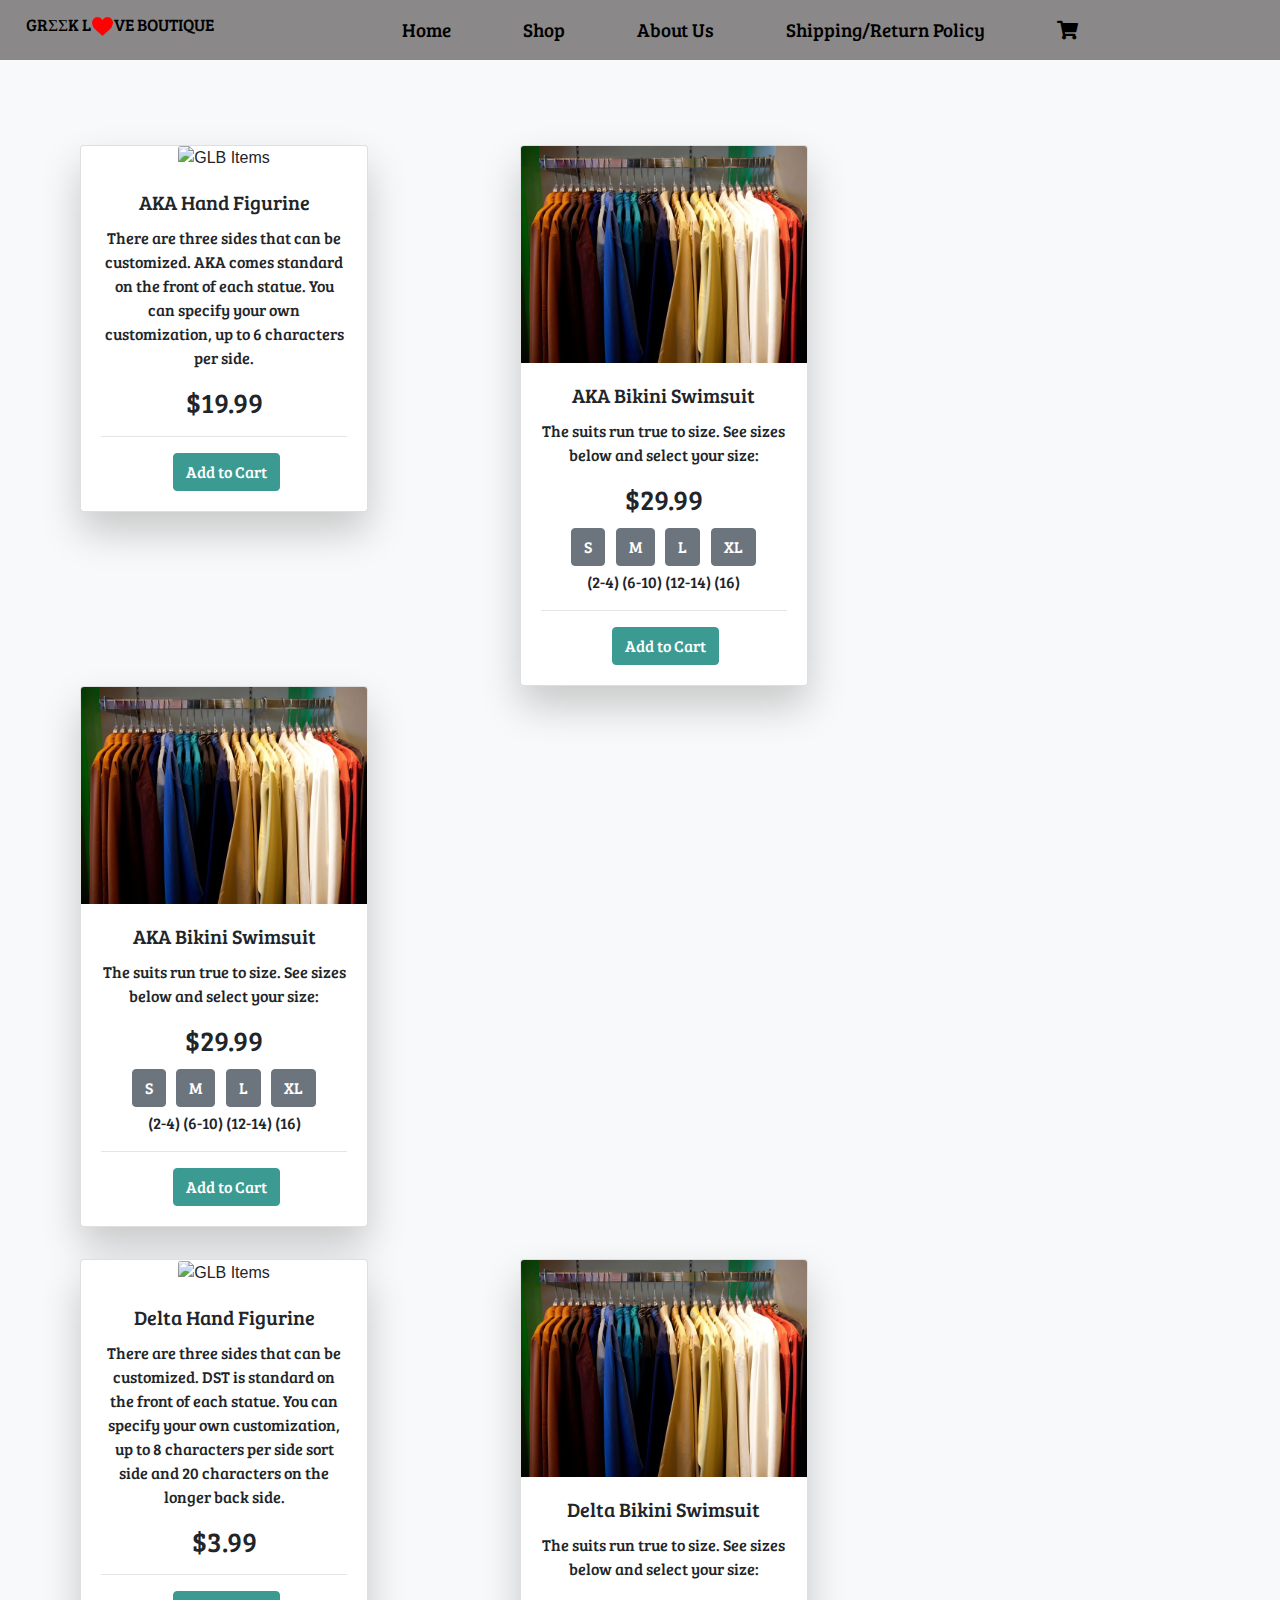
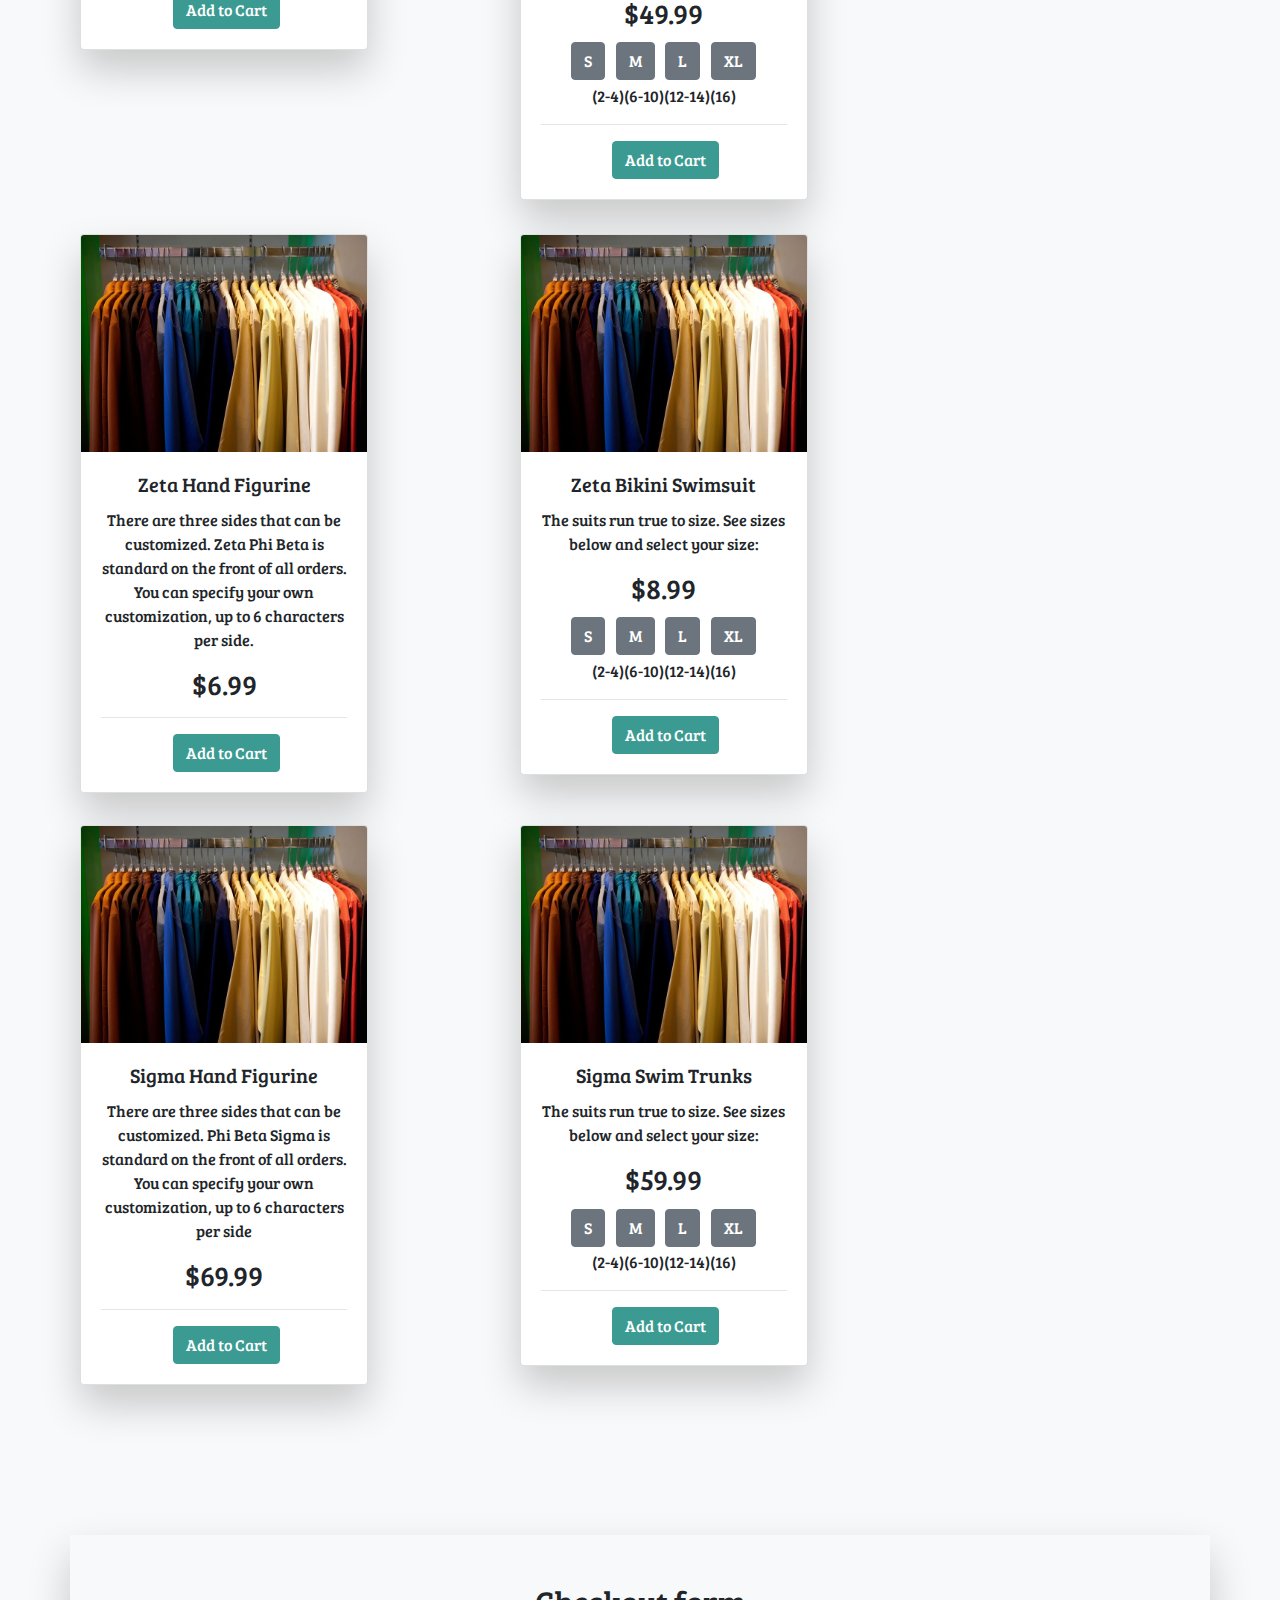
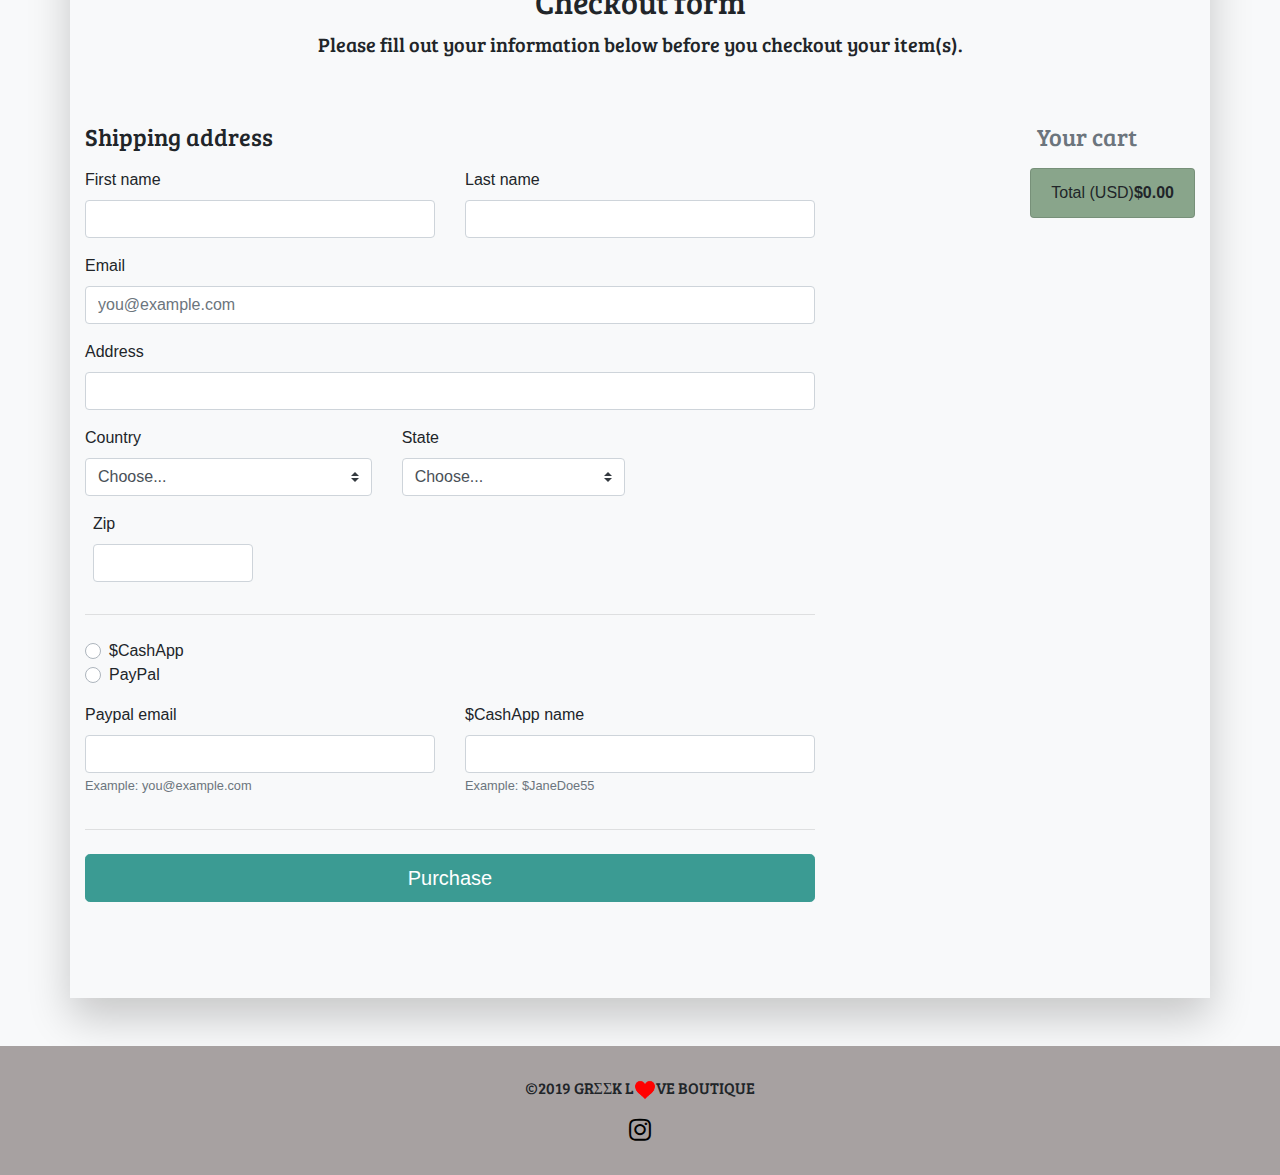
==== commit 07fe6837: "redesign updates" ====
--- a/index.html
+++ b/index.html
@@ -30,14 +30,14 @@
   <div id="home"></div>
     <nav class="navbar fixed-top navbar-expand-lg navbar-light bg-light" id="mainNavBar">
         <!--Logo-->
-        <img src="images/GLBlogo.png" alt="logo" id="logo">
-        <!-- <a class="navbar-brand" id="brand" href="#">GreekLoveBoutique</a> -->
+        <!-- <img src="images/GLBlogo.png" alt="logo" id="logo"> -->
+        <h1 id="logo" href="index.html" style="color: black; font-size: 13pt;">GRΣΣK L<img src="images/heart-icon.png" class="logo-heart-icon">VE BOUTIQUE</h1>
+
         <button class="navbar-toggler" type="button" data-toggle="collapse" data-target="#navbarNav"
             aria-controls="navbarNav" aria-expanded="false" aria-label="Toggle navigation">
             <span class="navbar-toggler-icon"></span>
         </button>
         <div class="collapse navbar-collapse" id="navbarNav">
-
             <ul class="navbar-nav">
                 <li class="nav-item active">
                     <a class="nav-link" href="#home">Home <span class="sr-only">(current)</span></a>
@@ -64,7 +64,7 @@
 
     <!--Carousel-->
 
-    <div id="carouselExampleIndicators" class="carousel slide" data-ride="carousel" id="home">
+    <!-- <div id="carouselExampleIndicators" class="carousel slide" data-ride="carousel" id="home">
             <ol class="carousel-indicators">
               <li data-target="#carouselExampleIndicators" data-slide-to="0" class="active"></li>
               <li data-target="#carouselExampleIndicators" data-slide-to="1"></li>
@@ -90,11 +90,11 @@
               <span class="carousel-control-next-icon" aria-hidden="true"></span>
               <span class="sr-only">Next</span>
             </a>
-    </div>
+    </div> -->
 
 <!--Carousel Ends-->
 
-<h1 class="greeting" style="color: black; font-size: 30pt;">Welcome to GRΣΣK L<img src="images/heart-icon.png" class="heart-icon">VE BOUTIQUE</h1>
+<!-- <h1 class="greeting" style="color: black; font-size: 30pt;">GRΣΣK L<img src="images/heart-icon.png" class="heart-icon">VE BOUTIQUE</h1> -->
 
 
  <!--Collection starts-->
@@ -176,6 +176,43 @@
               </div>
           </div>
   </div>
+
+  <div class="col-md-3 col-sm-6">
+    <div class="card" style="width: 18rem;">
+        <a class data-toggle="modal" data-target="#exampleModalCenter3">
+
+<!-- Modal -->
+<div class="modal fade" id="exampleModalCenter3" tabindex="-1" role="dialog" aria-labelledby="exampleModalCenterTitle" aria-hidden="true">
+<div class="modal-dialog modal-dialog-centered" role="img">
+<div class="modal-content">
+  <div class="modal-header">
+      <h5 class="modal-title" id="exampleModalLabel3">AKA Bikini Swimsuit</h5>
+    <button type="button" class="close" data-dismiss="modal" aria-label="Close">
+      <span aria-hidden="true">&times;</span>
+    </button>
+  </div>
+  <div class="modal-body">
+      <img src="images/shop.jpg" class="card-img-top" alt="GLB Items">
+  </div>
+</div>
+</div>
+</div>
+    <img src="images/shop.jpg" input type="image" name="item" class="card-img-top" alt="GLB Items" style="cursor: pointer;">
+  </a>
+        <div class="card-body">
+        <h5 class="card-title">AKA Bikini Swimsuit</h5>
+        <p class="card-text">The suits run true to size. See sizes below and select your size:</p>
+        <h3 class="card-item-price">$29.99</h3>
+          <button type="button" class="btn btn-secondary">S</button>
+          <button type="button" class="btn btn-secondary">M</button>
+          <button type="button" class="btn btn-secondary">L</button>
+          <button type="button" class="btn btn-secondary">XL</button>
+          <p>(2-4) (6-10) (12-14) (16)</p>
+        <hr>
+        <a href="javascript:void();" button onclick="myAlert()" class="btn btn-primary card-button">Add to Cart</a>
+        </div>
+    </div>
+</div>
 
 </div> <!--row one ends-->
 
@@ -573,8 +610,8 @@
           </div>
         </div>
         <div class="col-md-3 mb-3">
-          <label for="zip">Zip</label>
-          <input type="text" class="form-control" id="zip" name="zip" placeholder="" required>
+          <label for="zip" style="margin-left: -6.5em;">Zip</label>
+          <input type="text" class="form-control" id="zip" style="margin-left: -6.5em;" name="zip" placeholder="" required>
           <div class="invalid-feedback">
             Zip code required.
           </div>
@@ -630,7 +667,7 @@
                 <div class="container">
                     <div class="row">
                         <div class="col-xs-12 col-sm-12 col-md-12 col-lg-12 text-center">
-                            <p style="text-align: center;">&copy;2019 GreekLoveBoutique. All Rights Reserved.</p>
+                            <p style="text-align: center;">&copy;2019 GRΣΣK L<img src="images/heart-icon.png" class="heart-icon">VE BOUTIQUE</p>
                             <!--edit here-->
                             <a href="https://www.instagram.com/greekloveboutique/?hl=en" target="_blank"><i class="fab fa-instagram" id="instagram"></i></a>
                         </div>
--- a/css/style.css
+++ b/css/style.css
@@ -14,12 +14,12 @@
     font-family: 'Bree Serif', serif;
 }
 #mainNavBar {
-    background-color: rgb(138, 135, 115) !important;
+    background-color: rgb(138, 136, 136) !important;
 }
 #logo {
-    width: 15%;
+    width: 26%;
     margin-left: 10px;
-    margin-right: 8.5em;
+    margin-right: 2.5em;
 }
 /* #brand {
     font-weight: bold;
@@ -47,14 +47,13 @@
     color: rgb(73, 72, 72) !important;
 
 }
-.greeting {
-    text-align: center;
-    color: black !important;
-    margin-top: 3em;
-    font-size: 20pt;
-}
+
 .heart-icon {
-    width: 4%;
+    width: 2%;
+    height: 5%;
+}
+.logo-heart-icon {
+    width: 7%;
     height: 5%;
 }
 
@@ -84,8 +83,8 @@
     margin-left: 7em;
 }
 .card {
-    top: 5%;
-    margin-left:12em;
+    top: 9%;
+    margin-left:-2em;
     box-shadow: 0 20px 40px rgba(0,0,0,.2);
     text-align: center;
 
@@ -104,6 +103,10 @@
 }
 .btn-secondary {
     margin: 1.5% !important;
+}
+.btn-secondary:focus {
+    background: rgb(60, 3, 87) !important;
+    border-color:  rgb(60, 3, 87) !important;
 }
 .modal-title {
     margin-left: 7em;
@@ -304,6 +307,10 @@
         text-align: center;
         margin-bottom: 6%;
     }
+    .card-button:focus {
+        background: rgb(22, 185, 71) !important;
+        border-color: rgb(22, 185, 71) !important;
+    }
     .col-md-3 {
         -ms-flex: 0 0 25%;
         flex: 0 0 25%;
@@ -318,6 +325,10 @@
         word-spacing: 0em;
     }
     .heart-icon {
+        width: 11%;
+        height: 5%;
+    }
+    .logo-heart-icon {
         width: 11%;
         height: 5%;
     }
@@ -370,6 +381,10 @@
             text-align: center;
             margin-bottom: 6%;
         }
+        .card-button:focus {
+            background: rgb(22, 185, 71) !important;
+            border-color: rgb(22, 185, 71) !important;
+        }
         .col-md-3 {
             -ms-flex: 0 0 25%;
             flex: 0 0 25%;
@@ -380,21 +395,17 @@
             margin-left: 3.5em;
         }
 
-    .greeting {
-        text-align: center;
-        color: black !important;
-        margin-top: 50px;
-        font-size: 25pt !important;
-        word-spacing: 0em;
-    }
     .heart-icon {
-        width: 11%;
+        width: 5%;
         height: 5%;
     }
+    .logo-heart-icon {
+        width: 7%;
+        height: 5%;
+    }
     #logo {
-        width: 72%;
         margin-left: 3.5em;
-        margin-right: 8.5em;
+        margin-right: -8.5em;
     }
     .navbar-toggler {
         margin-top: 10px;
